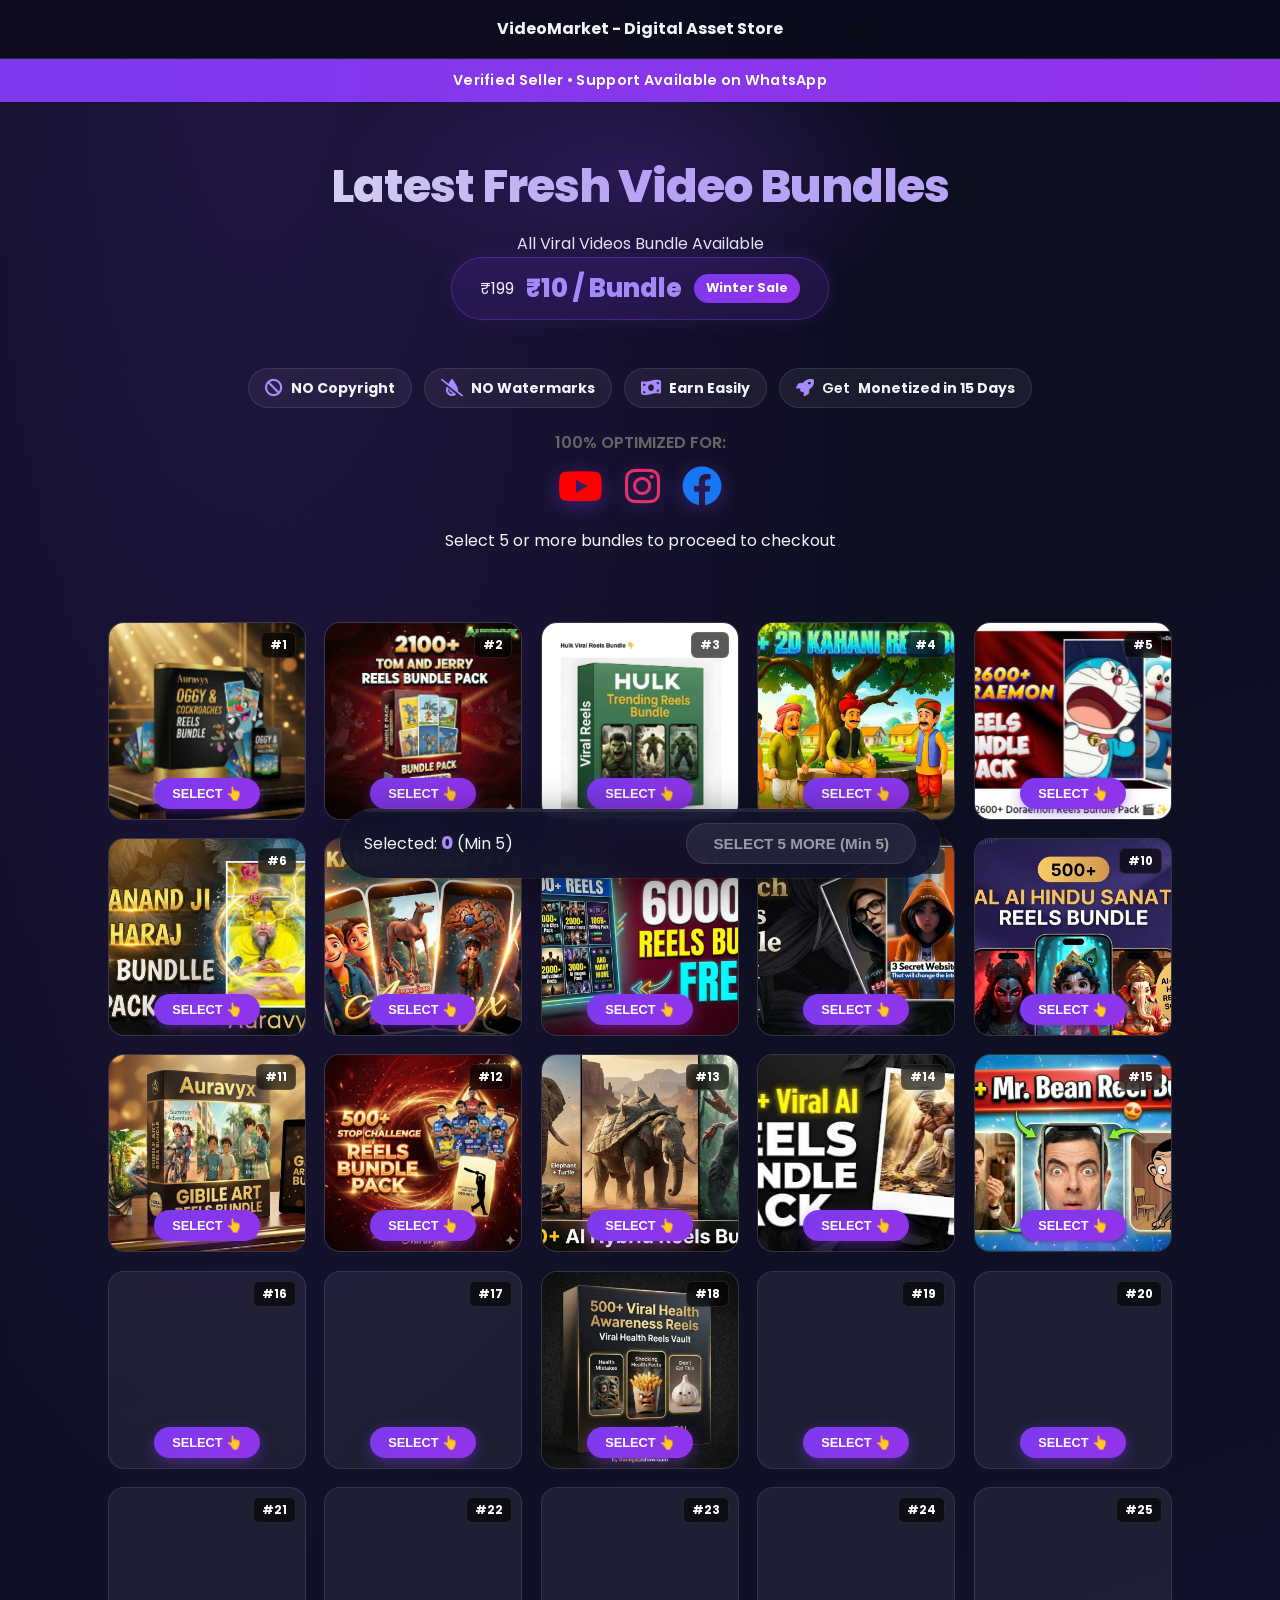
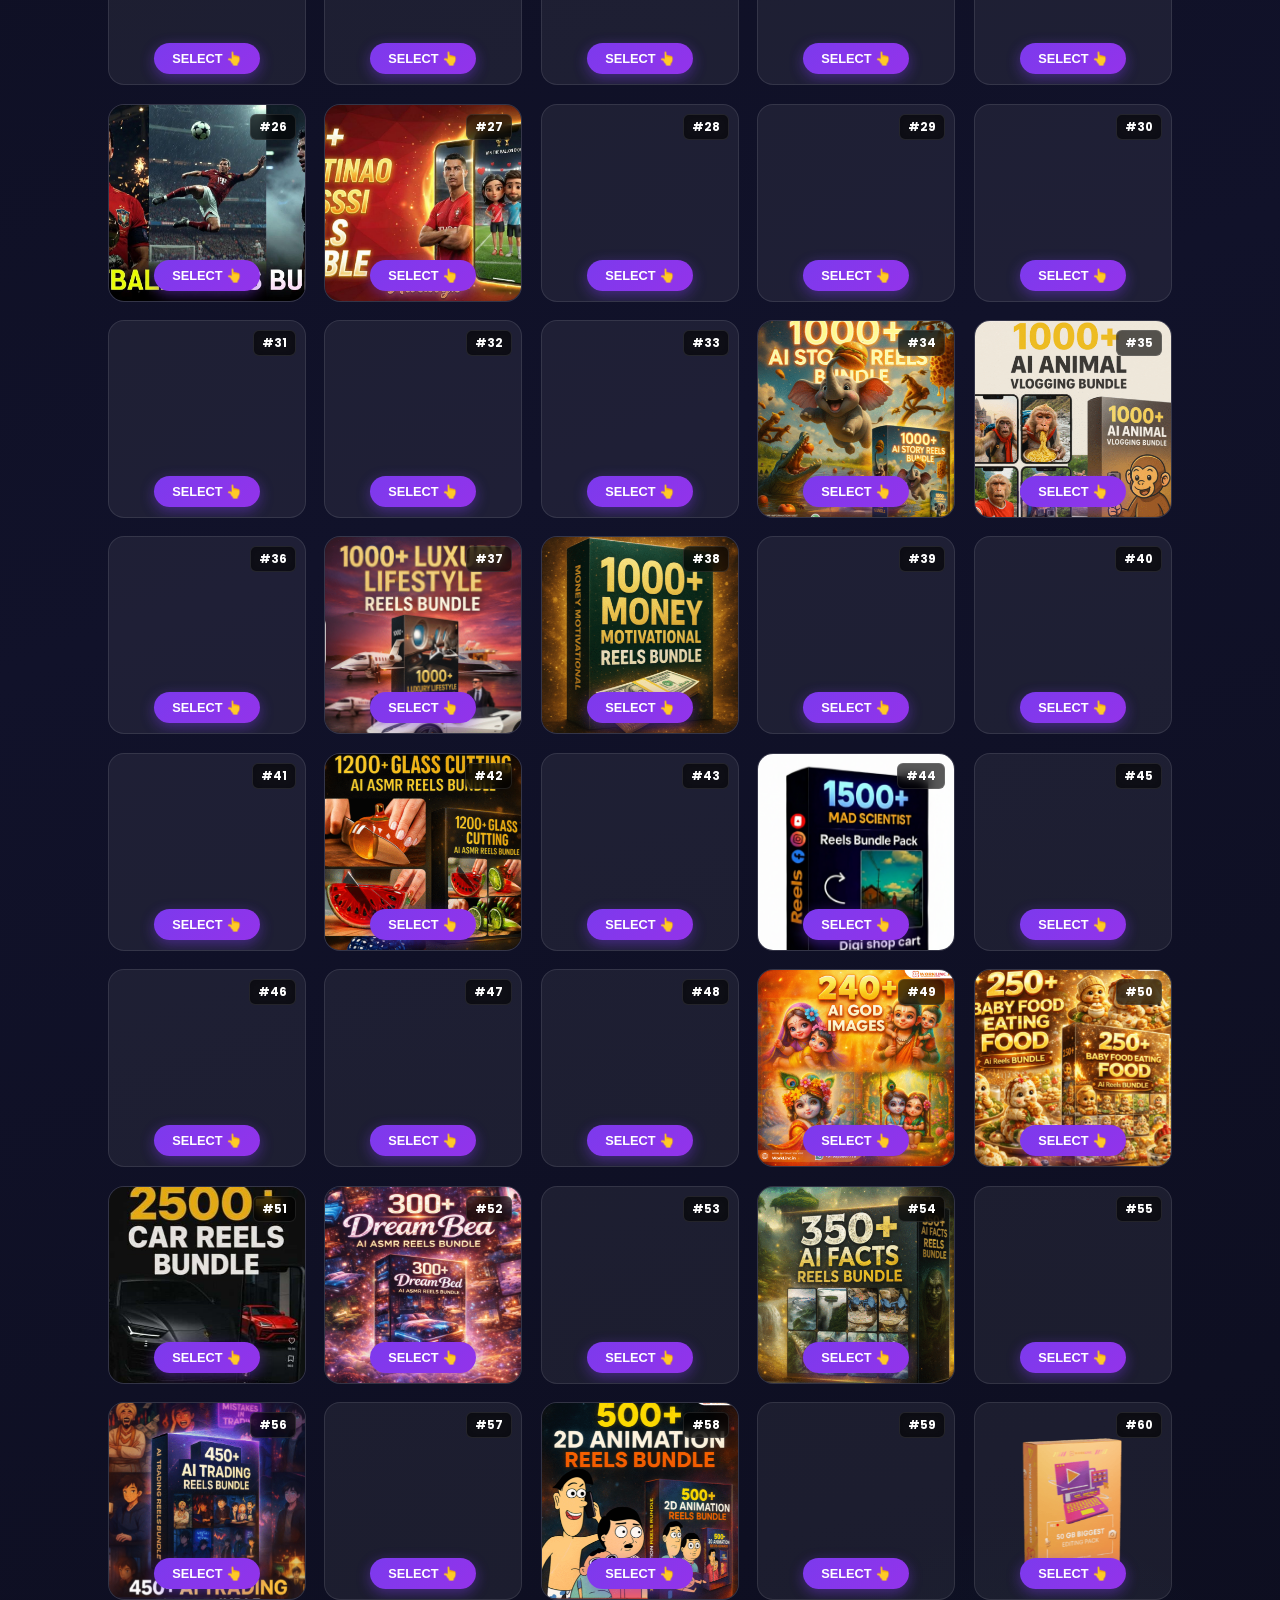
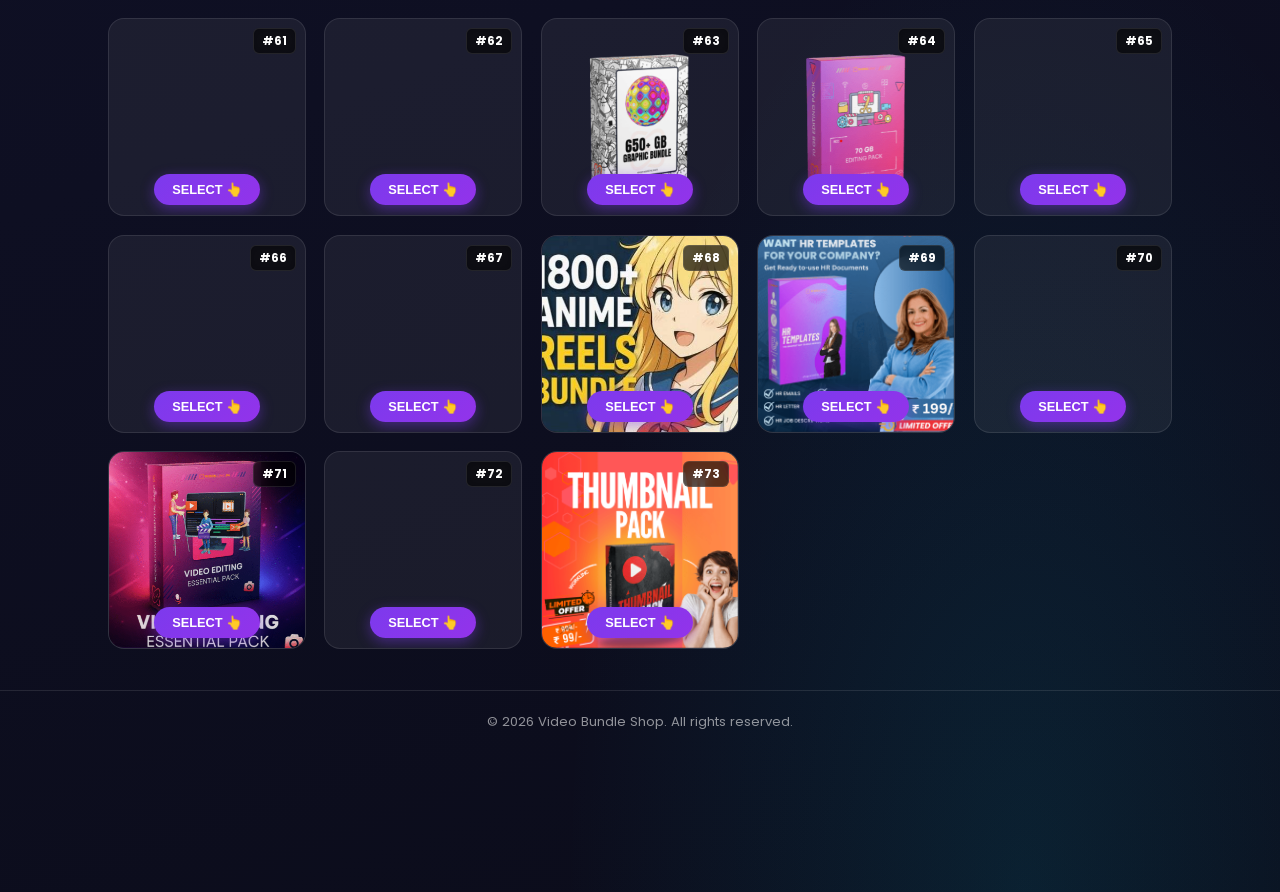
==== index.html @ 74c2b711 "Add files via upload" ====
<!DOCTYPE html>
<html lang="en">

<head>
    <meta charset="UTF-8">
    <meta name="viewport" content="width=device-width, initial-scale=1.0">
    <meta name="theme-color" content="#0b0c1a">
    <title>Mega Offer - 20+ Video Bundle</title>

    <!-- Preconnect to speed up 3rd-party origins -->
    <link rel="preconnect" href="https://fonts.googleapis.com">
    <link rel="preconnect" href="https://fonts.gstatic.com" crossorigin>
    <link rel="preconnect" href="https://cdnjs.cloudflare.com">

    <!-- Google Fonts — non-blocking (media trick) -->
    <link rel="preload" as="style"
        href="https://fonts.googleapis.com/css2?family=Poppins:wght@400;500;600;700;800&display=swap"
        onload="this.onload=null;this.rel='stylesheet'">
    <noscript>
        <link rel="stylesheet"
            href="https://fonts.googleapis.com/css2?family=Poppins:wght@400;500;600;700;800&display=swap">
    </noscript>

    <!-- Font Awesome — non-blocking -->
    <link rel="preload" as="style"
        href="https://cdnjs.cloudflare.com/ajax/libs/font-awesome/6.0.0-beta3/css/all.min.css"
        onload="this.onload=null;this.rel='stylesheet'">
    <noscript>
        <link rel="stylesheet" href="https://cdnjs.cloudflare.com/ajax/libs/font-awesome/6.0.0-beta3/css/all.min.css">
    </noscript>

    <link rel="stylesheet" href="styles.css">
</head>

<body>

    <!-- Welcome Overlay -->
    <div id="welcome-overlay">
        <div class="overlay-content">
            <h1>🎉 CONGRATULATIONS! 🎉</h1>
            <p>You Unlocked the <br><span class="offer-highlight">10 Rs / Bundle OFFER!</span></p>
            <div class="loader"></div>
        </div>
    </div>
    <script>
        // Show overlay only ONCE per browser session
        const overlay = document.getElementById('welcome-overlay');
        if (sessionStorage.getItem('overlay_shown')) {
            // Already seen — remove immediately, no flash
            overlay && overlay.remove();
        } else {
            // First visit — show then hide, mark as seen
            sessionStorage.setItem('overlay_shown', '1');
            setTimeout(() => {
                if (overlay) {
                    overlay.style.transition = "opacity 0.5s ease";
                    overlay.style.opacity = "0";
                    overlay.style.pointerEvents = "none";
                    setTimeout(() => overlay.remove(), 500);
                }
            }, 1500);
        }
    </script>

    <header>
        VideoMarket - Digital Asset Store
    </header>

    <!-- Contact Info -->
    <a href="https://wa.me/919826397716" class="contact-header">
        Verified Seller • Support Available on WhatsApp
    </a>

    <div class="hero">
        <h1>Latest Fresh Video Bundles</h1>
        <p>All Viral Videos Bundle Available</p>

        <div class="price-container">
            <span class="old-price">₹199</span>
            <span class="new-price">₹10 / Bundle</span>
            <span class="discount-badge">Winter Sale</span>
        </div>

        <div class="selling-points">
            <div class="point"><i class="fas fa-ban"></i> <strong>NO Copyright</strong></div>
            <div class="point"><i class="fas fa-tint-slash"></i> <strong>NO Watermarks</strong></div>
            <div class="point"><i class="fas fa-money-bill-wave"></i> <strong>Earn Easily</strong></div>
            <div class="point"><i class="fas fa-rocket"></i> Get <strong>Monetized in 15 Days</strong></div>
        </div>

        <div class="platform-logos">
            <p style="margin-bottom: 10px; font-weight: 600; color: #666;">100% OPTIMIZED FOR:</p>
            <div class="logos">
                <i class="fab fa-youtube" style="color: #FF0000;"></i>
                <i class="fab fa-instagram" style="color: #E1306C;"></i>
                <i class="fab fa-facebook" style="color: #1877F2;"></i>
            </div>
        </div>

        <div class="instruction-box">
            Select 5 or more bundles to proceed to checkout
        </div>
    </div>

    <div class="gallery">
        <!-- Images will be injected here by script.js -->
    </div>

    <footer>
        <p>&copy; 2026 Video Bundle Shop. All rights reserved.</p>
    </footer>

    <!-- Lightbox -->
    <div id="lightbox" class="lightbox">
        <img id="lightbox-img" src="" alt="Full view">
    </div>

    <!-- Sticky App Bar -->
    <div class="sticky-bar">
        <div class="progress-bar-container">
            <div id="progress-fill" class="progress-fill"></div>
        </div>
        <div class="selection-info">
            Selected: <span id="count">0</span> (Min 5)
        </div>
        <button id="buy-btn" class="buy-btn" onclick="buyNow()">
            SELECT AT LEAST 5 TO BUY
        </button>
    </div>

    <script src="script.js" defer></script>

    <!-- Service Worker Registration -->
    <script>
        if ('serviceWorker' in navigator) {
            window.addEventListener('load', () => {
                navigator.serviceWorker.register('./sw.js');
            });
        }
    </script>
</body>

</html>
---- styles.css ----
/* ============================================================
   styles.css – DARK MIDNIGHT PURPLE THEME
   ============================================================ */
/* NOTE: Google Fonts loaded via non-blocking <link rel="preload"> in HTML — do NOT add @import here */


/* ── Design Tokens ──────────────────────────────────────────── */
:root {
    --accent: #7c3aed;
    /* vivid violet */
    --accent-light: #a78bfa;
    --accent-glow: rgba(124, 58, 237, 0.45);
    --accent2: #06b6d4;
    /* cyan pop */
    --bg-dark: #0b0c1a;
    --bg-mid: #11122a;
    --bg-card: rgba(255, 255, 255, 0.06);
    --glass-border: rgba(255, 255, 255, 0.10);
    --text-white: #f1f5f9;
    --text-muted: rgba(255, 255, 255, 0.55);
    --success: #10b981;
    --danger: #ef4444;
    --font: 'Poppins', system-ui, sans-serif;
    --radius-md: 10px;
    --radius-lg: 16px;
    --radius-xl: 24px;
    --transition: 0.35s cubic-bezier(0.4, 0, 0.2, 1);
}

/* ── Reset & Base ────────────────────────────────────────────── */
*,
*::before,
*::after {
    box-sizing: border-box;
    margin: 0;
    padding: 0;
}

html {
    scroll-behavior: smooth;
}

body {
    font-family: var(--font);
    background: var(--bg-dark);
    background-image:
        radial-gradient(ellipse 80% 60% at 20% 0%, rgba(124, 58, 237, 0.18) 0%, transparent 65%),
        radial-gradient(ellipse 60% 40% at 80% 100%, rgba(6, 182, 212, 0.12) 0%, transparent 60%),
        linear-gradient(160deg, #0b0c1a 0%, #11122a 50%, #0b0c1a 100%);
    color: var(--text-white);
    line-height: 1.6;
    overflow-x: hidden;
    padding-bottom: 140px;
    -webkit-font-smoothing: antialiased;
    min-height: 100vh;
}

/* ── Scroll-Reveal ───────────────────────────────────────────── */
.reveal {
    opacity: 0;
    transform: translateY(30px);
    transition: opacity 0.7s ease, transform 0.7s ease;
}

.reveal.active {
    opacity: 1;
    transform: translateY(0);
}

/* ── Welcome Overlay ─────────────────────────────────────────── */
#welcome-overlay {
    position: fixed;
    inset: 0;
    background: rgba(11, 12, 26, 0.97);
    z-index: 99999;
    display: flex;
    justify-content: center;
    align-items: center;
    flex-direction: column;
    transition: opacity 0.5s ease;
}

.overlay-content {
    background: rgba(255, 255, 255, 0.05);
    border: 1px solid var(--glass-border);
    backdrop-filter: blur(20px);
    padding: 40px 48px;
    border-radius: var(--radius-xl);
    box-shadow: 0 0 60px var(--accent-glow);
    text-align: center;
    transform: scale(0.85);
    opacity: 0;
    animation: popIn 0.6s cubic-bezier(0.175, 0.885, 0.32, 1.275) forwards;
}

@keyframes popIn {
    to {
        transform: scale(1);
        opacity: 1;
    }
}

.overlay-content h1 {
    font-size: 2rem;
    color: var(--accent-light);
    margin-bottom: 10px;
    font-weight: 800;
    animation: fadeInUp 0.8s ease;
}

.overlay-content p {
    font-size: 1.1rem;
    color: var(--text-muted);
    margin-bottom: 20px;
}

.offer-highlight {
    color: #f472b6;
    font-weight: 800;
    font-size: 1.5rem;
    display: block;
    margin-top: 6px;
    text-transform: uppercase;
    animation: textGlitch 2s infinite;
}

@keyframes textGlitch {

    0%,
    100% {
        transform: skew(0deg);
    }

    20% {
        transform: skew(-4deg);
        color: #e879f9;
    }

    40% {
        transform: skew(4deg);
        color: #f472b6;
    }
}

.loader {
    margin-top: 20px;
    width: 40px;
    height: 40px;
    border: 3px solid rgba(255, 255, 255, 0.1);
    border-top: 3px solid var(--accent-light);
    border-radius: 50%;
    animation: spin 0.9s linear infinite;
}

@keyframes spin {
    to {
        transform: rotate(360deg);
    }
}

@keyframes fadeInUp {
    from {
        opacity: 0;
        transform: translateY(20px);
    }

    to {
        opacity: 1;
        transform: translateY(0);
    }
}

/* ── Contact Bar ─────────────────────────────────────────────── */
.contact-header {
    background: linear-gradient(90deg, var(--accent), #9333ea);
    color: white;
    text-align: center;
    padding: 10px;
    font-size: 0.9rem;
    font-weight: 600;
    text-decoration: none;
    display: block;
    letter-spacing: 0.3px;
}

/* ── Sticky Header ───────────────────────────────────────────── */
header {
    background: rgba(11, 12, 26, 0.85);
    backdrop-filter: blur(18px);
    -webkit-backdrop-filter: blur(18px);
    color: var(--text-white);
    text-align: center;
    padding: 16px 20px;
    font-weight: 700;
    font-size: 1rem;
    position: sticky;
    top: 0;
    z-index: 100;
    border-bottom: 1px solid var(--glass-border);
    transition: background var(--transition);
}

/* ── Hero Section ────────────────────────────────────────────── */
.hero {
    text-align: center;
    padding: 56px 20px 40px;
    background: transparent;
    position: relative;
    margin-bottom: 28px;
    animation: fadeIn 0.9s ease;
    overflow: hidden;
}

.hero::before {
    content: '';
    position: absolute;
    top: -80px;
    left: 50%;
    transform: translateX(-50%);
    width: 600px;
    height: 300px;
    background: radial-gradient(ellipse, rgba(124, 58, 237, 0.2) 0%, transparent 70%);
    pointer-events: none;
}

@keyframes fadeIn {
    from {
        opacity: 0;
    }

    to {
        opacity: 1;
    }
}

.hero h1 {
    font-size: clamp(1.9rem, 5vw, 2.9rem);
    font-weight: 800;
    letter-spacing: -1px;
    line-height: 1.2;
    margin: 0 0 18px;
    background: linear-gradient(135deg, #e2e8f0 0%, var(--accent-light) 50%, #06b6d4 100%);
    background-size: 200% 200%;
    -webkit-background-clip: text;
    background-clip: text;
    color: transparent;
    /* Removed heroFloat infinite animation — keep gradientText only (lightweight) */
    animation: gradientText 6s ease infinite;
}

@keyframes gradientText {
    0% {
        background-position: 0% 50%;
    }

    50% {
        background-position: 100% 50%;
    }

    100% {
        background-position: 0% 50%;
    }
}

@keyframes heroFloat {

    0%,
    100% {
        transform: translateY(0);
    }

    50% {
        transform: translateY(-6px);
    }
}

/* ── Price Container ─────────────────────────────────────────── */
.price-container {
    display: inline-flex;
    align-items: center;
    gap: 12px;
    background: rgba(124, 58, 237, 0.15);
    border: 1px solid rgba(124, 58, 237, 0.4);
    padding: 10px 28px;
    border-radius: 50px;
    margin-bottom: 20px;
    transition: transform var(--transition), box-shadow var(--transition);
    box-shadow: 0 0 20px rgba(124, 58, 237, 0.15);
}

.price-container:hover {
    transform: scale(1.05);
    box-shadow: 0 0 30px rgba(124, 58, 237, 0.35);
}

.new-price {
    font-size: 1.6rem;
    font-weight: 800;
    color: var(--accent-light);
}

.discount-badge {
    background: linear-gradient(135deg, var(--accent), #9333ea);
    color: white;
    padding: 4px 12px;
    border-radius: 20px;
    font-size: 0.8rem;
    font-weight: 700;
    animation: subtlePulse 2s infinite;
}

@keyframes subtlePulse {

    0%,
    100% {
        opacity: 1;
    }

    50% {
        opacity: 0.75;
    }
}

/* ── Selling Points ──────────────────────────────────────────── */
.selling-points {
    display: flex;
    justify-content: center;
    gap: 12px;
    margin-top: 28px;
    flex-wrap: wrap;
}

.point {
    display: flex;
    align-items: center;
    gap: 8px;
    font-size: 0.88rem;
    color: var(--text-white);
    font-weight: 600;
    cursor: default;
    background: var(--bg-card);
    border: 1px solid var(--glass-border);
    backdrop-filter: blur(8px);
    padding: 8px 16px;
    border-radius: 50px;
    transition: all var(--transition);
    animation: fadeInUp 0.5s ease backwards;
}

.point:nth-child(1) {
    animation-delay: 0.1s;
}

.point:nth-child(2) {
    animation-delay: 0.2s;
}

.point:nth-child(3) {
    animation-delay: 0.3s;
}

.point:nth-child(4) {
    animation-delay: 0.4s;
}

.point:nth-child(5) {
    animation-delay: 0.5s;
}

.point:hover {
    transform: translateY(-3px) scale(1.05);
    background: rgba(124, 58, 237, 0.2);
    border-color: rgba(124, 58, 237, 0.5);
    box-shadow: 0 8px 20px rgba(124, 58, 237, 0.25);
    color: var(--accent-light);
}

.point i {
    color: var(--accent-light);
    font-size: 1.1rem;
}

/* ── Platform Logos ──────────────────────────────────────────── */
.platform-logos {
    margin: 22px 0;
    text-align: center;
}

.logos {
    display: flex;
    justify-content: center;
    gap: 22px;
}

.logos i {
    font-size: 2.5rem;
    filter: drop-shadow(0 4px 10px rgba(124, 58, 237, 0.4));
    transition: transform 0.3s ease;
    /* Removed floatIcon infinite animation — replaced by hover only */
}

.logos i:hover {
    transform: translateY(-6px);
}


/* ── Gallery Grid ────────────────────────────────────────────── */
.gallery {
    display: grid;
    grid-template-columns: repeat(auto-fill, minmax(170px, 1fr));
    gap: 18px;
    max-width: 1100px;
    margin: 0 auto;
    padding: 0 18px;
}

/* ── Gallery Card ────────────────────────────────────────────── */
.gallery-item-container {
    background: var(--bg-card);
    border: 1px solid var(--glass-border);
    border-radius: var(--radius-lg);
    overflow: hidden;
    cursor: pointer;
    position: relative;
    transition: transform 0.22s cubic-bezier(0.2, 0, 0.2, 1), box-shadow 0.22s ease, border-color 0.22s ease;
    /* NO backdrop-filter here — it forces a new compositing layer for every card (huge lag with 70+ items) */
    will-change: transform;
    contain: layout style;
    opacity: 0;
    animation: fadeSlideUp 0.4s ease forwards;
}

/* Staggered entrance */
.gallery-item-container:nth-child(1) {
    animation-delay: 0.05s;
}

.gallery-item-container:nth-child(2) {
    animation-delay: 0.10s;
}

.gallery-item-container:nth-child(3) {
    animation-delay: 0.15s;
}

.gallery-item-container:nth-child(4) {
    animation-delay: 0.20s;
}

.gallery-item-container:nth-child(5) {
    animation-delay: 0.25s;
}

.gallery-item-container:nth-child(6) {
    animation-delay: 0.30s;
}

.gallery-item-container:nth-child(n+7) {
    animation-delay: 0.35s;
}

@keyframes fadeSlideUp {
    from {
        opacity: 0;
        transform: translateY(30px) scale(0.95);
    }

    to {
        opacity: 1;
        transform: translateY(0) scale(1);
    }
}

.gallery-item-container:hover {
    transform: translateY(-8px) scale(1.02);
    box-shadow: 0 20px 40px rgba(0, 0, 0, 0.4), 0 0 20px rgba(124, 58, 237, 0.2);
    border-color: rgba(124, 58, 237, 0.4);
    z-index: 10;
}

.gallery-item-container:active {
    transform: scale(0.97);
}

.gallery-item-container img {
    width: 100%;
    aspect-ratio: 1/1;
    object-fit: cover;
    display: block;
    transition: transform 0.28s ease;
    will-change: transform;
}

.gallery-item-container:hover img {
    transform: scale(1.07);
}

/* ── Selected State ──────────────────────────────────────────── */
.gallery-item-container.selected {
    border: 2px solid var(--accent-light);
    box-shadow: 0 0 0 3px rgba(124, 58, 237, 0.3), 0 12px 30px rgba(0, 0, 0, 0.3);
}

.gallery-item-container.selected::after {
    content: '';
    position: absolute;
    inset: 0;
    background:
        rgba(124, 58, 237, 0.15) url('data:image/svg+xml;utf8,<svg xmlns="http://www.w3.org/2000/svg" width="60" height="60" viewBox="0 0 24 24" fill="%237c3aed"><path d="M12 2C6.48 2 2 6.48 2 12s4.48 10 10 10 10-4.48 10-10S17.52 2 12 2zm-2 15l-5-5 1.41-1.41L10 14.17l7.59-7.59L19 8l-9 9z"/></svg>') no-repeat center / 50px;
    animation: checkPop 0.4s cubic-bezier(0.175, 0.885, 0.32, 1.275);
}

@keyframes checkPop {
    0% {
        transform: scale(0);
        opacity: 0;
    }

    100% {
        transform: scale(1);
        opacity: 1;
    }
}

/* ── Badges ──────────────────────────────────────────────────── */
.serial-badge {
    position: absolute;
    top: 9px;
    right: 9px;
    background: rgba(0, 0, 0, 0.65);
    color: white;
    padding: 3px 8px;
    border-radius: 6px;
    font-size: 0.72rem;
    font-weight: 700;
    backdrop-filter: blur(6px);
    z-index: 5;
    border: 1px solid rgba(255, 255, 255, 0.1);
}

/* ── View Details Overlay ────────────────────────────────────── */
.details-overlay-link {
    position: absolute;
    top: 9px;
    left: 9px;
    background: rgba(124, 58, 237, 0.88);
    color: white;
    padding: 4px 10px;
    border-radius: 6px;
    font-size: 0.7rem;
    font-weight: 700;
    text-decoration: none;
    display: flex;
    align-items: center;
    gap: 4px;
    z-index: 6;
    opacity: 0;
    transform: translateY(-4px);
    transition: opacity 0.25s ease, transform 0.25s ease;
    backdrop-filter: blur(6px);
    white-space: nowrap;
    border: 1px solid rgba(255, 255, 255, 0.15);
}

.gallery-item-container:hover .details-overlay-link {
    opacity: 1;
    transform: translateY(0);
}

/* ── Action Button ───────────────────────────────────────────── */
.action-btn {
    position: absolute;
    bottom: 10px;
    left: 50%;
    transform: translateX(-50%);
    background: linear-gradient(135deg, var(--accent), #9333ea);
    color: white;
    border: none;
    padding: 8px 18px;
    border-radius: 20px;
    font-size: 0.8rem;
    font-weight: 700;
    cursor: pointer;
    box-shadow: 0 4px 14px rgba(124, 58, 237, 0.45);
    transition: transform 0.2s cubic-bezier(0.34, 1.56, 0.64, 1), box-shadow 0.2s ease;
    z-index: 5;
    white-space: nowrap;
    overflow: hidden;
    /* No infinite shine animation — costly when 70+ buttons have it */
}

/* Removed per-card ::after shine — was triggering a paint on every card every 3s */

.action-btn:hover {
    transform: translateX(-50%) scale(1.1);
    box-shadow: 0 6px 20px rgba(124, 58, 237, 0.65);
}

.action-btn.remove {
    background: linear-gradient(135deg, var(--danger), #dc2626);
    box-shadow: 0 4px 14px rgba(239, 68, 68, 0.4);
}

.action-btn.remove:hover {
    box-shadow: 0 6px 20px rgba(239, 68, 68, 0.6);
}

/* Removed btnFloat infinite animation from .action-btn.select — running on 70+ buttons simultaneously caused jank */


/* ── Flying Image Animation ──────────────────────────────────── */
.flying-img {
    position: fixed;
    z-index: 10000;
    pointer-events: none;
    transition: transform 0.6s cubic-bezier(0.2, 1, 0.3, 1), opacity 0.6s ease;
    border-radius: 50%;
    box-shadow: 0 5px 20px rgba(124, 58, 237, 0.5);
    border: 2px solid rgba(255, 255, 255, 0.4);
    object-fit: cover;
}

/* ── Sticky Bar ──────────────────────────────────────────────── */
.sticky-bar {
    position: fixed;
    bottom: 22px;
    left: 50%;
    transform: translateX(-50%);
    width: calc(100% - 36px);
    max-width: 600px;
    background: rgba(17, 18, 42, 0.92);
    backdrop-filter: blur(20px);
    -webkit-backdrop-filter: blur(20px);
    padding: 14px 24px;
    border-radius: 50px;
    box-shadow: 0 8px 40px rgba(0, 0, 0, 0.5), 0 0 0 1px var(--glass-border);
    z-index: 1000;
    display: flex;
    justify-content: space-between;
    align-items: center;
    transition: transform var(--transition);
}

.progress-bar-container {
    position: absolute;
    top: 0;
    left: 24px;
    right: 24px;
    height: 3px;
    background: rgba(255, 255, 255, 0.08);
    border-radius: 10px;
    overflow: hidden;
}

.progress-fill {
    width: 0%;
    height: 100%;
    background: linear-gradient(90deg, var(--accent), var(--accent2));
    box-shadow: 0 0 10px var(--accent-glow);
    transition: width 0.5s cubic-bezier(0.34, 1.56, 0.64, 1);
}

.selection-info span {
    color: var(--accent-light);
    font-size: 1.1rem;
    font-weight: 800;
}

.buy-btn {
    background: rgba(255, 255, 255, 0.08);
    color: var(--text-muted);
    border: 1px solid rgba(255, 255, 255, 0.1);
    padding: 11px 26px;
    border-radius: 50px;
    font-weight: 700;
    font-size: 0.95rem;
    cursor: default;
    transition: all var(--transition);
    position: relative;
    overflow: hidden;
}

/* Removed infinite shine from buy-btn::after — use hover-triggered transition instead */
.buy-btn::after {
    display: none;
}


.buy-btn.active {
    background: linear-gradient(135deg, var(--accent), #9333ea);
    color: white;
    cursor: pointer;
    border-color: transparent;
    box-shadow: 0 0 0 0 var(--accent-glow);
    animation: btnPulse 2s infinite;
}

.buy-btn.active:hover {
    transform: translateY(-2px);
    box-shadow: 0 6px 24px var(--accent-glow);
}

@keyframes btnPulse {
    0% {
        box-shadow: 0 0 0 0 var(--accent-glow);
    }

    70% {
        box-shadow: 0 0 0 10px rgba(124, 58, 237, 0);
    }

    100% {
        box-shadow: 0 0 0 0 rgba(124, 58, 237, 0);
    }
}

/* ── Lightbox ────────────────────────────────────────────────── */
.lightbox {
    position: fixed;
    inset: 0;
    background: rgba(6, 7, 18, 0.96);
    z-index: 10000;
    display: flex;
    justify-content: center;
    align-items: center;
    opacity: 0;
    pointer-events: none;
    transition: opacity 0.3s ease;
}

.lightbox.active {
    opacity: 1;
    pointer-events: all;
}

.lightbox img {
    max-width: 90vw;
    max-height: 90vh;
    border-radius: var(--radius-lg);
    box-shadow: 0 30px 60px rgba(0, 0, 0, 0.6), 0 0 0 1px rgba(255, 255, 255, 0.08);
    display: block;
    object-fit: contain;
}

/* ── Social Proof Popup ──────────────────────────────────────── */
.social-proof-popup {
    position: fixed;
    bottom: 120px;
    left: 16px;
    background: rgba(17, 18, 42, 0.95);
    border: 1px solid var(--glass-border);
    backdrop-filter: blur(14px);
    padding: 12px 16px;
    border-radius: var(--radius-lg);
    box-shadow: 0 10px 30px rgba(0, 0, 0, 0.4);
    display: flex;
    align-items: center;
    gap: 12px;
    z-index: 990;
    transform: translateX(-150%);
    transition: transform 0.5s cubic-bezier(0.34, 1.56, 0.64, 1);
    max-width: 82%;
}

.social-proof-popup.visible {
    transform: translateX(0);
}

.social-proof-text {
    font-size: 0.82rem;
    line-height: 1.4;
    color: var(--text-muted);
}

.social-proof-text span {
    color: var(--success);
    font-weight: 700;
}

/* ── Glass Container (Details/Payment Pages) ─────────────────── */
.glass-container {
    max-width: 500px;
    margin: 36px auto;
    background: rgba(255, 255, 255, 0.05);
    backdrop-filter: blur(18px);
    -webkit-backdrop-filter: blur(18px);
    padding: 32px;
    border-radius: var(--radius-xl);
    box-shadow: 0 20px 50px rgba(0, 0, 0, 0.4), 0 0 0 1px var(--glass-border);
    border: 1px solid var(--glass-border);
    animation: fadeInUp 0.6s cubic-bezier(0.2, 0.8, 0.2, 1);
    color: var(--text-white);
    text-align: center;
    position: relative;
    overflow: hidden;
}

.glass-container::before {
    content: '';
    position: absolute;
    top: -60px;
    left: 50%;
    transform: translateX(-50%);
    width: 300px;
    height: 200px;
    background: radial-gradient(ellipse, rgba(124, 58, 237, 0.15) 0%, transparent 70%);
    pointer-events: none;
}

/* ── Form Groups ─────────────────────────────────────────────── */
.form-group {
    margin-bottom: 20px;
    text-align: left;
    opacity: 0;
    animation: slideUpFade 0.5s ease forwards;
}

.form-group:nth-child(1) {
    animation-delay: 0.1s;
}

.form-group:nth-child(2) {
    animation-delay: 0.2s;
}

.form-group:nth-child(3) {
    animation-delay: 0.3s;
}

@keyframes slideUpFade {
    from {
        opacity: 0;
        transform: translateY(20px);
    }

    to {
        opacity: 1;
        transform: translateY(0);
    }
}

.form-group label {
    display: block;
    margin-bottom: 8px;
    font-weight: 600;
    color: var(--text-white);
    font-size: 0.9rem;
}

.form-group input {
    width: 100%;
    padding: 13px 16px;
    border: 1.5px solid rgba(255, 255, 255, 0.12);
    border-radius: var(--radius-md);
    font-size: 1rem;
    background: rgba(255, 255, 255, 0.06);
    transition: all 0.3s ease;
    box-sizing: border-box;
    color: var(--text-white);
    font-family: var(--font);
}

.form-group input::placeholder {
    color: rgba(255, 255, 255, 0.3);
}

.form-group input:focus {
    border-color: var(--accent-light);
    background: rgba(124, 58, 237, 0.1);
    box-shadow: 0 0 0 3px rgba(124, 58, 237, 0.2);
    outline: none;
    transform: translateY(-1px);
}

/* ── Order Summary ───────────────────────────────────────────── */
.order-summary {
    background: rgba(255, 255, 255, 0.05);
    border: 1px dashed rgba(255, 255, 255, 0.15);
    border-radius: var(--radius-md);
    padding: 18px;
    margin-bottom: 22px;
    color: var(--text-white);
}

/* ── Amount Display ──────────────────────────────────────────── */
.amount-display {
    font-size: 3rem;
    font-weight: 800;
    color: var(--accent-light);
    margin: 15px 0;
    letter-spacing: -1px;
    text-shadow: 0 2px 20px var(--accent-glow);
    animation: pulseScale 2s infinite ease-in-out;
}

@keyframes pulseScale {

    0%,
    100% {
        transform: scale(1);
    }

    50% {
        transform: scale(1.05);
    }
}

/* ── QR Code ─────────────────────────────────────────────────── */
.qr-code-container {
    width: 240px;
    height: 240px;
    margin: 22px auto;
    padding: 14px;
    background: white;
    border-radius: var(--radius-lg);
    box-shadow: 0 10px 30px rgba(0, 0, 0, 0.4), 0 0 0 1px rgba(255, 255, 255, 0.1);
    animation: popIn 0.8s cubic-bezier(0.34, 1.56, 0.64, 1);
}

.qr-code-container img {
    width: 100%;
    height: 100%;
    object-fit: contain;
}

/* ── File Upload Zone ────────────────────────────────────────── */
.file-upload-wrapper {
    margin: 22px 0;
}

.custom-file-upload {
    border: 2px dashed rgba(255, 255, 255, 0.18);
    background: rgba(255, 255, 255, 0.04);
    padding: 28px 20px;
    border-radius: var(--radius-lg);
    cursor: pointer;
    display: block;
    transition: all 0.3s ease;
    text-align: center;
}

.custom-file-upload:hover,
.custom-file-upload.drag-over {
    border-color: var(--accent-light);
    background: rgba(124, 58, 237, 0.12);
    transform: translateY(-2px);
}

.custom-file-upload i {
    font-size: 2rem;
    color: rgba(255, 255, 255, 0.35);
    margin-bottom: 12px;
    display: block;
    transition: color 0.3s;
}

.custom-file-upload:hover i {
    color: var(--accent-light);
}

/* ── Buttons ─────────────────────────────────────────────────── */
.submit-btn {
    width: 100%;
    margin-top: 16px;
    padding: 15px;
    background: linear-gradient(135deg, var(--accent), #9333ea);
    color: white;
    border: none;
    border-radius: var(--radius-lg);
    font-size: 1.05rem;
    font-weight: 700;
    cursor: pointer;
    font-family: var(--font);
    box-shadow: 0 6px 20px var(--accent-glow);
    transition: all 0.3s ease;
    position: relative;
    overflow: hidden;
}

.submit-btn::after {
    content: '';
    position: absolute;
    top: 0;
    left: -100%;
    width: 60%;
    height: 100%;
    background: linear-gradient(90deg, transparent, rgba(255, 255, 255, 0.25), transparent);
    transform: skewX(-20deg);
    animation: shine 3s infinite;
}

.submit-btn:hover {
    transform: translateY(-2px);
    box-shadow: 0 10px 30px var(--accent-glow);
}

/* ── Success Message ─────────────────────────────────────────── */
.success-message {
    display: none;
    text-align: center;
    padding: 40px 20px;
    animation: fadeIn 0.5s ease;
}

.success-icon {
    font-size: 5rem;
    color: var(--success);
    margin-bottom: 22px;
    animation: checkPop 0.6s cubic-bezier(0.175, 0.885, 0.32, 1.275);
}

/* ── Payment Container ───────────────────────────────────────── */
.payment-container {
    max-width: 500px;
    margin: 40px auto;
    background: rgba(255, 255, 255, 0.04);
    border: 1px solid var(--glass-border);
    padding: 40px;
    border-radius: var(--radius-xl);
    text-align: center;
    backdrop-filter: blur(14px);
}

/* ── Confetti CSS animation (replaces canvas RAF loop) ───────── */
#confetti-canvas {
    position: fixed;
    inset: 0;
    pointer-events: none;
    z-index: 9999;
}

@keyframes confettiFall {
    0% {
        transform: translateY(0) rotate(0deg);
        opacity: 1;
    }

    80% {
        opacity: 1;
    }

    100% {
        transform: translateY(105vh) rotate(540deg);
        opacity: 0;
    }
}

/* ── Footer ──────────────────────────────────────────────────── */
footer {
    text-align: center;
    padding: 20px;
    color: var(--text-muted);
    font-size: 0.82rem;
    border-top: 1px solid var(--glass-border);
    margin-top: 40px;
}

/* ── Mobile Responsiveness ───────────────────────────────────── */
@media (max-width: 600px) {
    .gallery {
        grid-template-columns: repeat(2, 1fr) !important;
        gap: 12px !important;
        padding: 0 12px !important;
    }

    .hero h1 {
        font-size: 1.75rem;
    }

    .logos i {
        font-size: 2rem;
    }

    .selling-points {
        gap: 8px;
    }

    .point {
        font-size: 0.78rem;
        padding: 6px 12px;
    }

    .glass-container {
        margin: 16px;
        padding: 22px 18px;
    }

    .amount-display {
        font-size: 2.4rem;
    }

    .sticky-bar {
        bottom: 12px;
    }
}
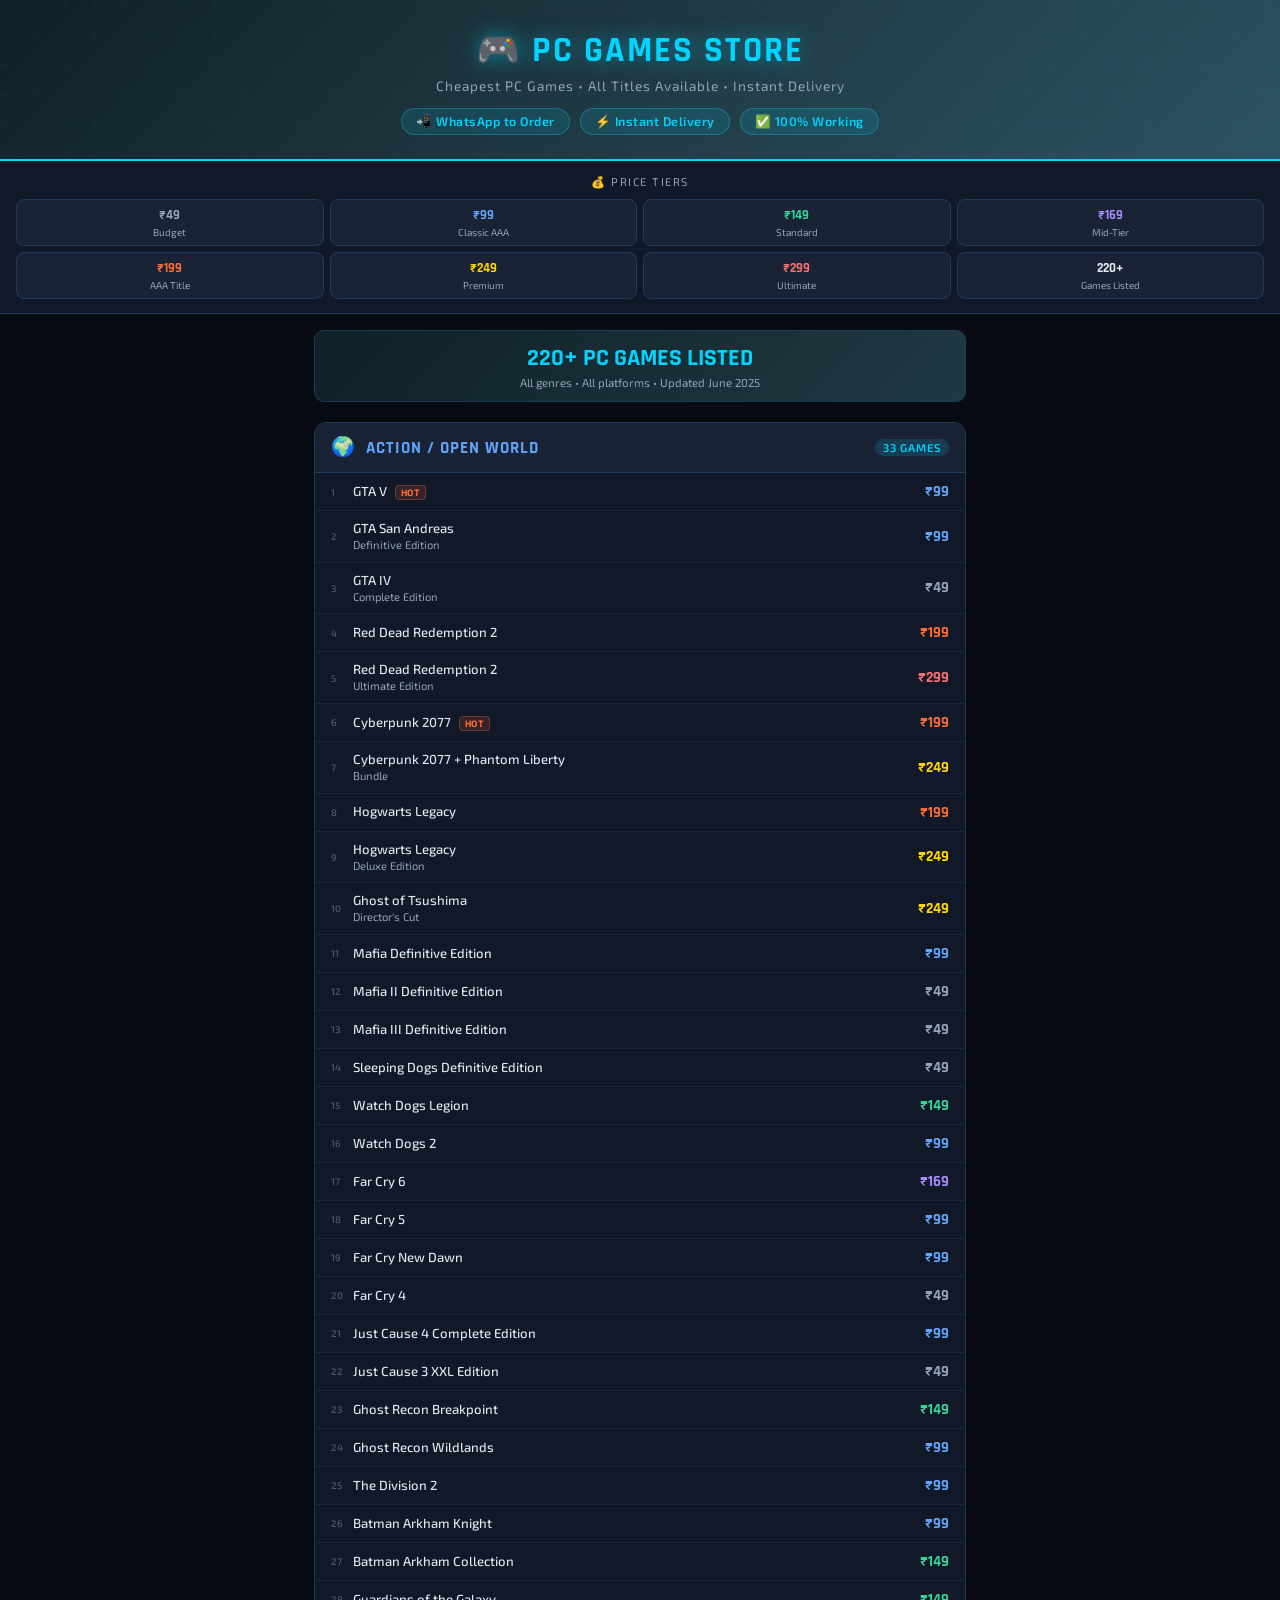
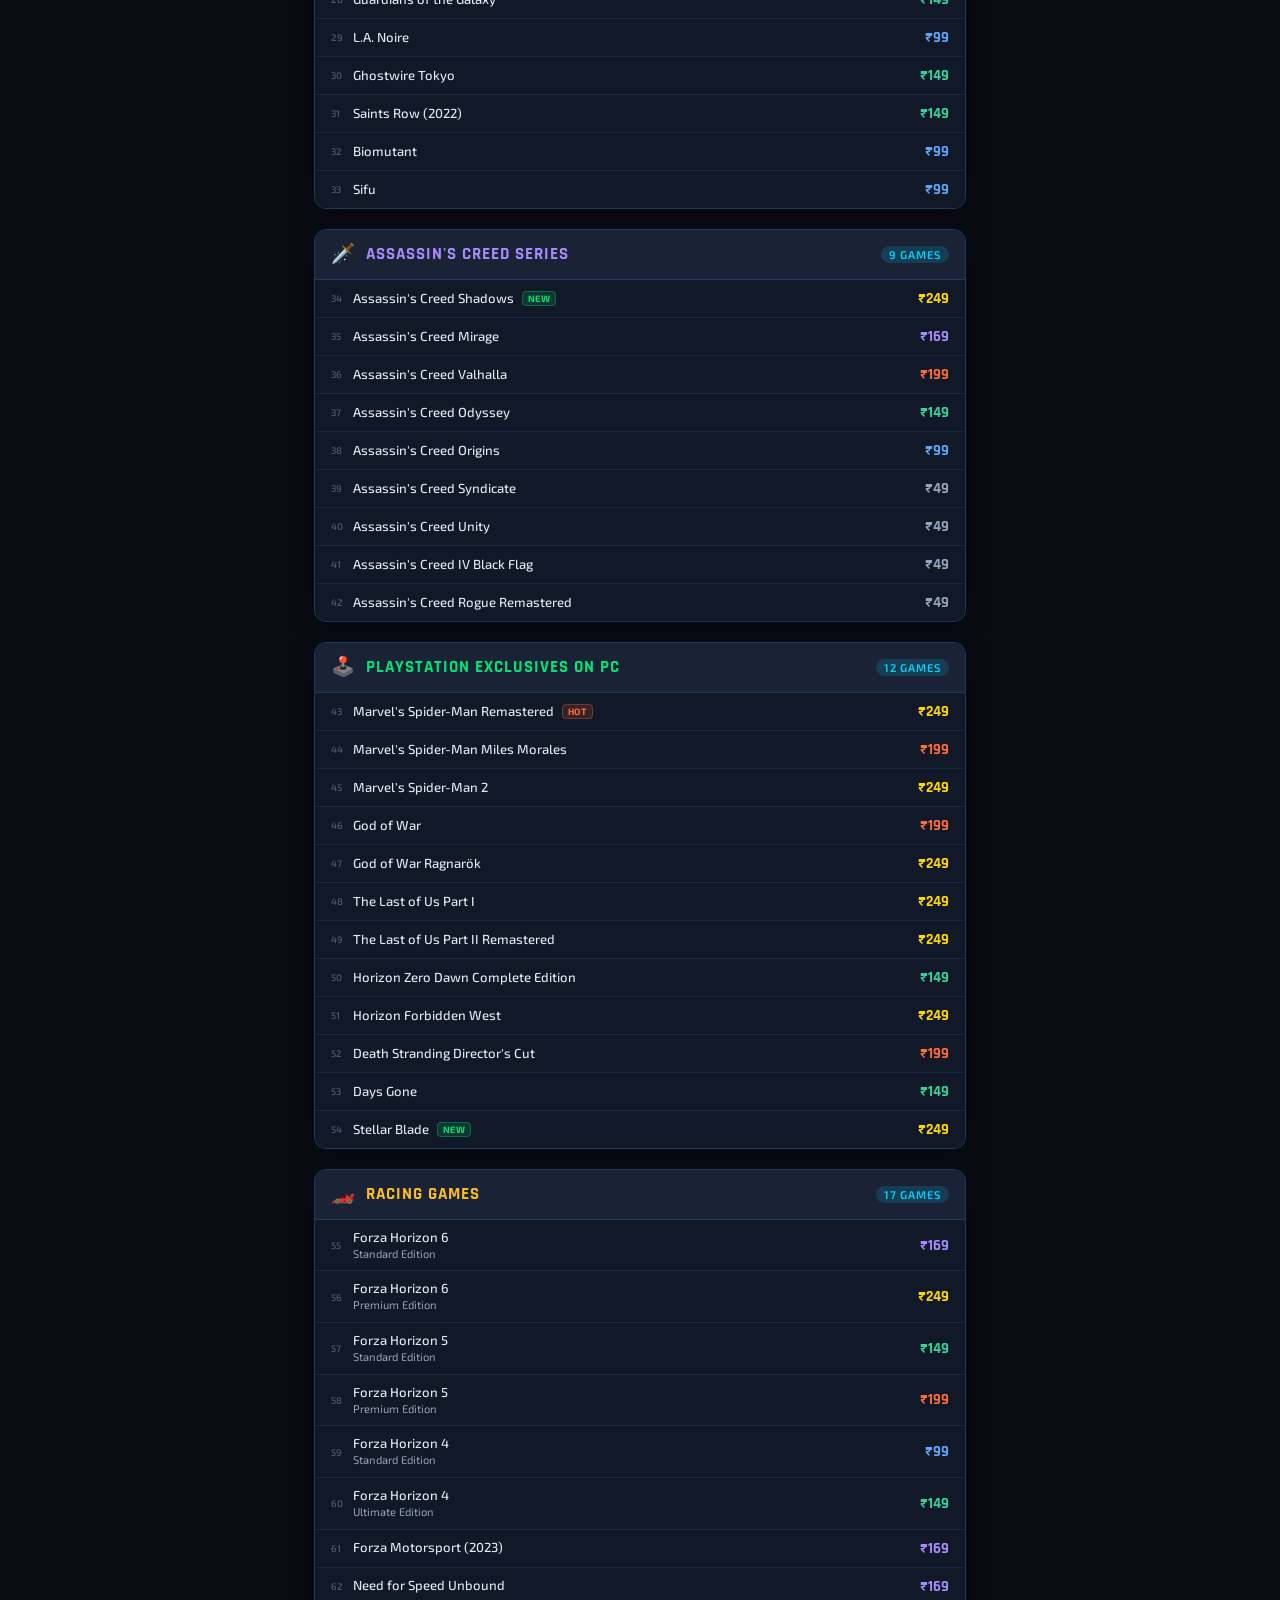
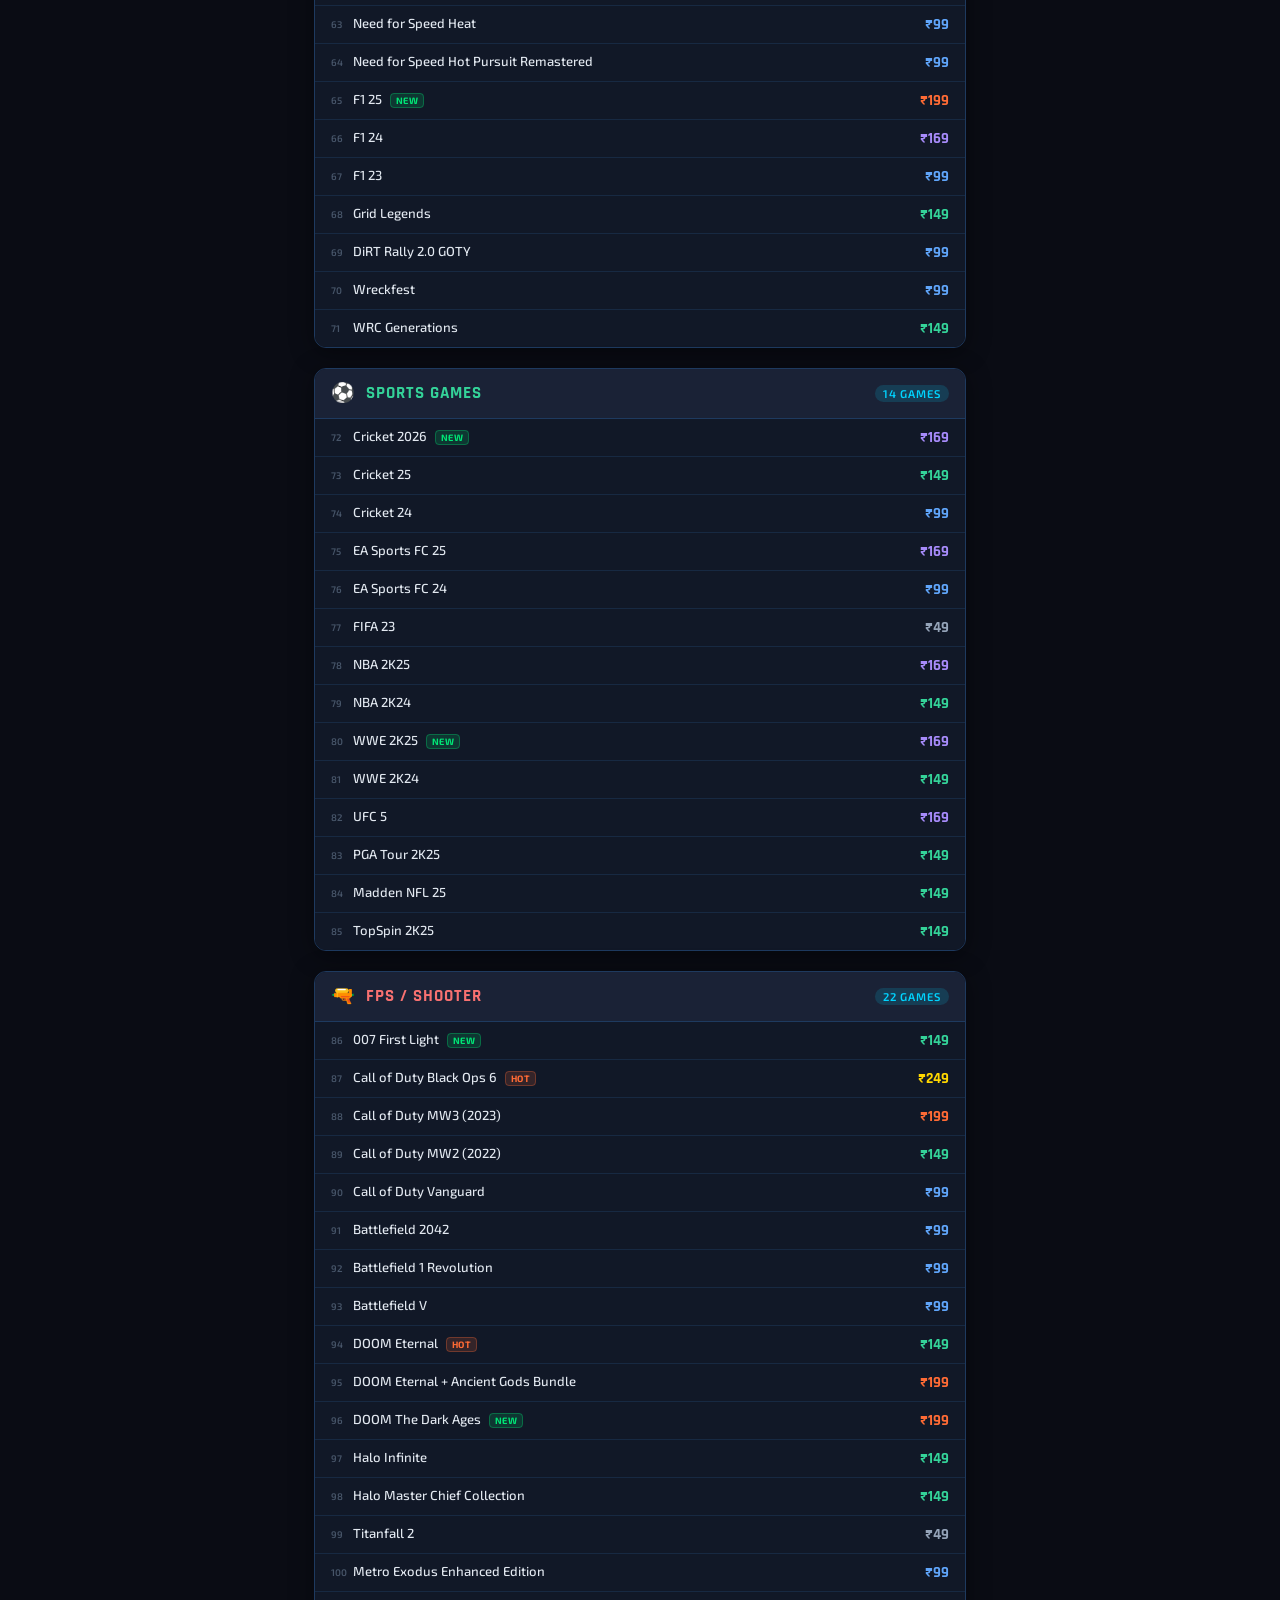
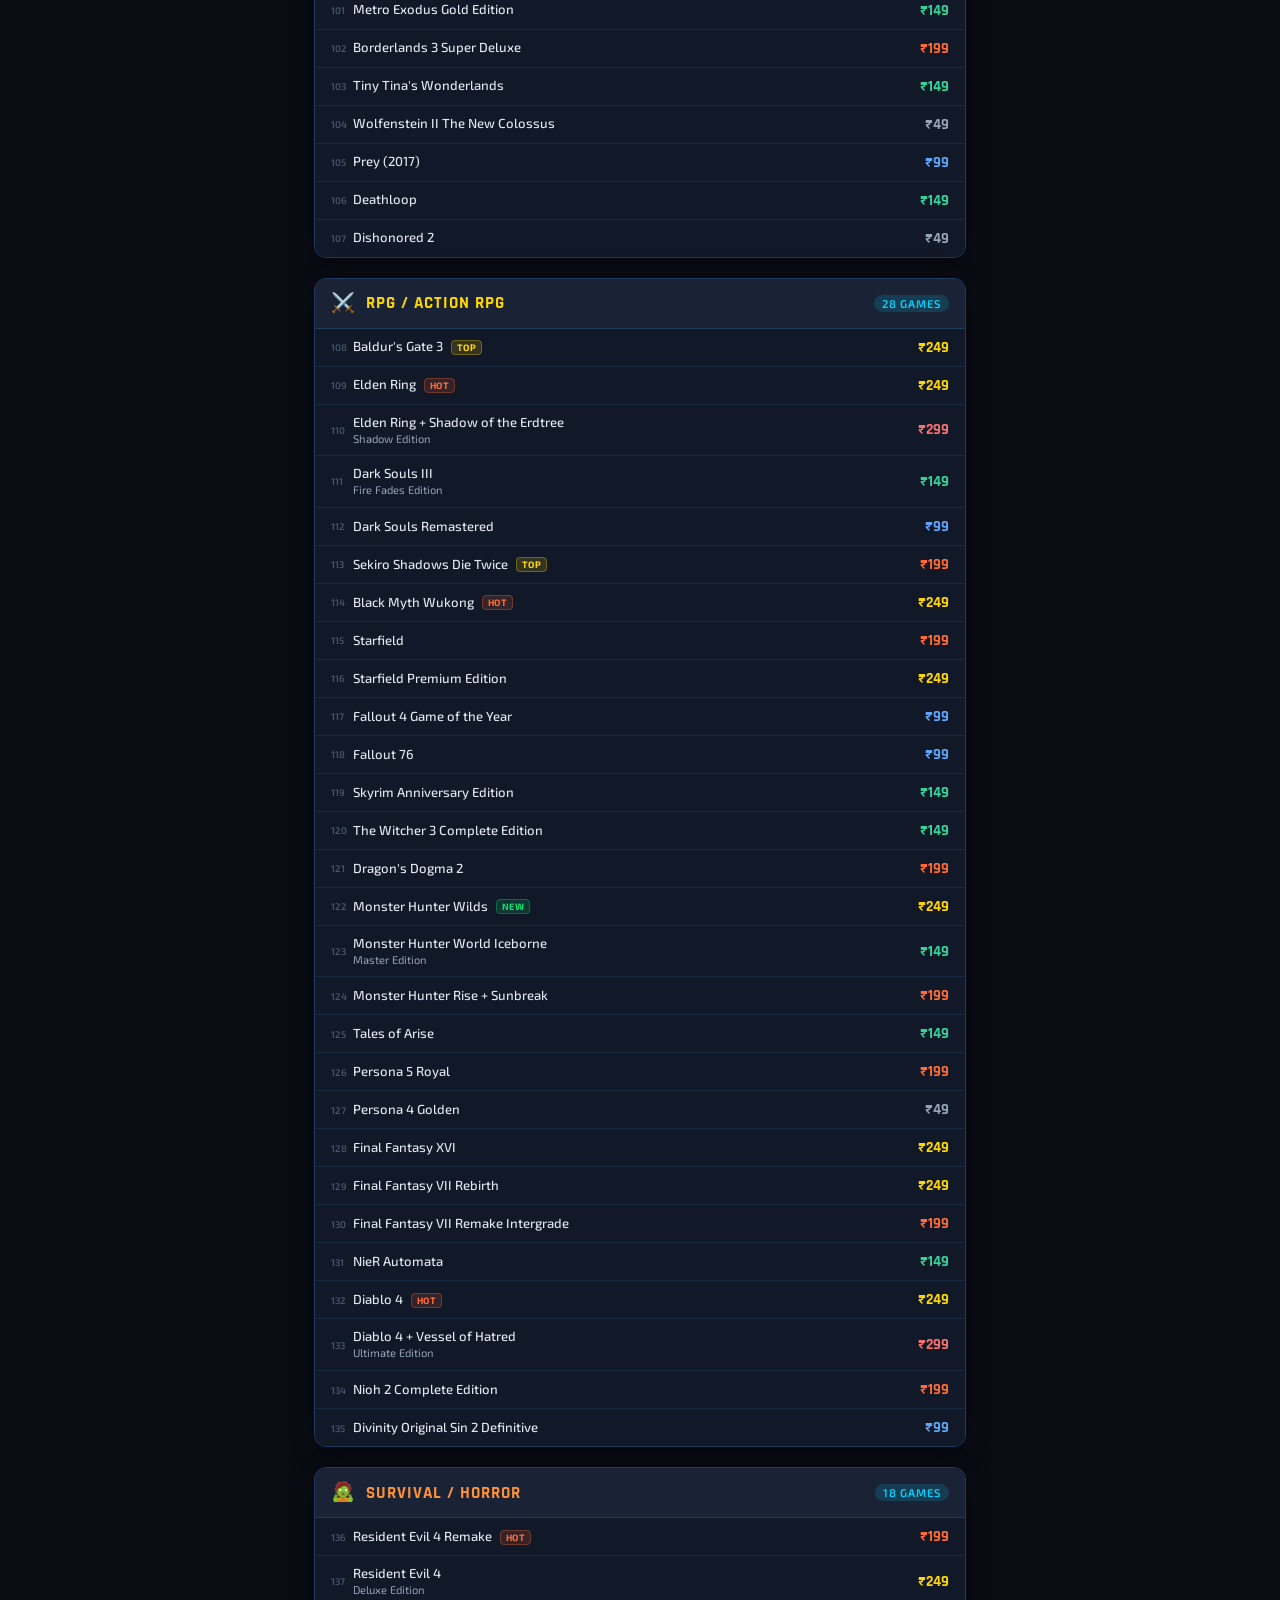
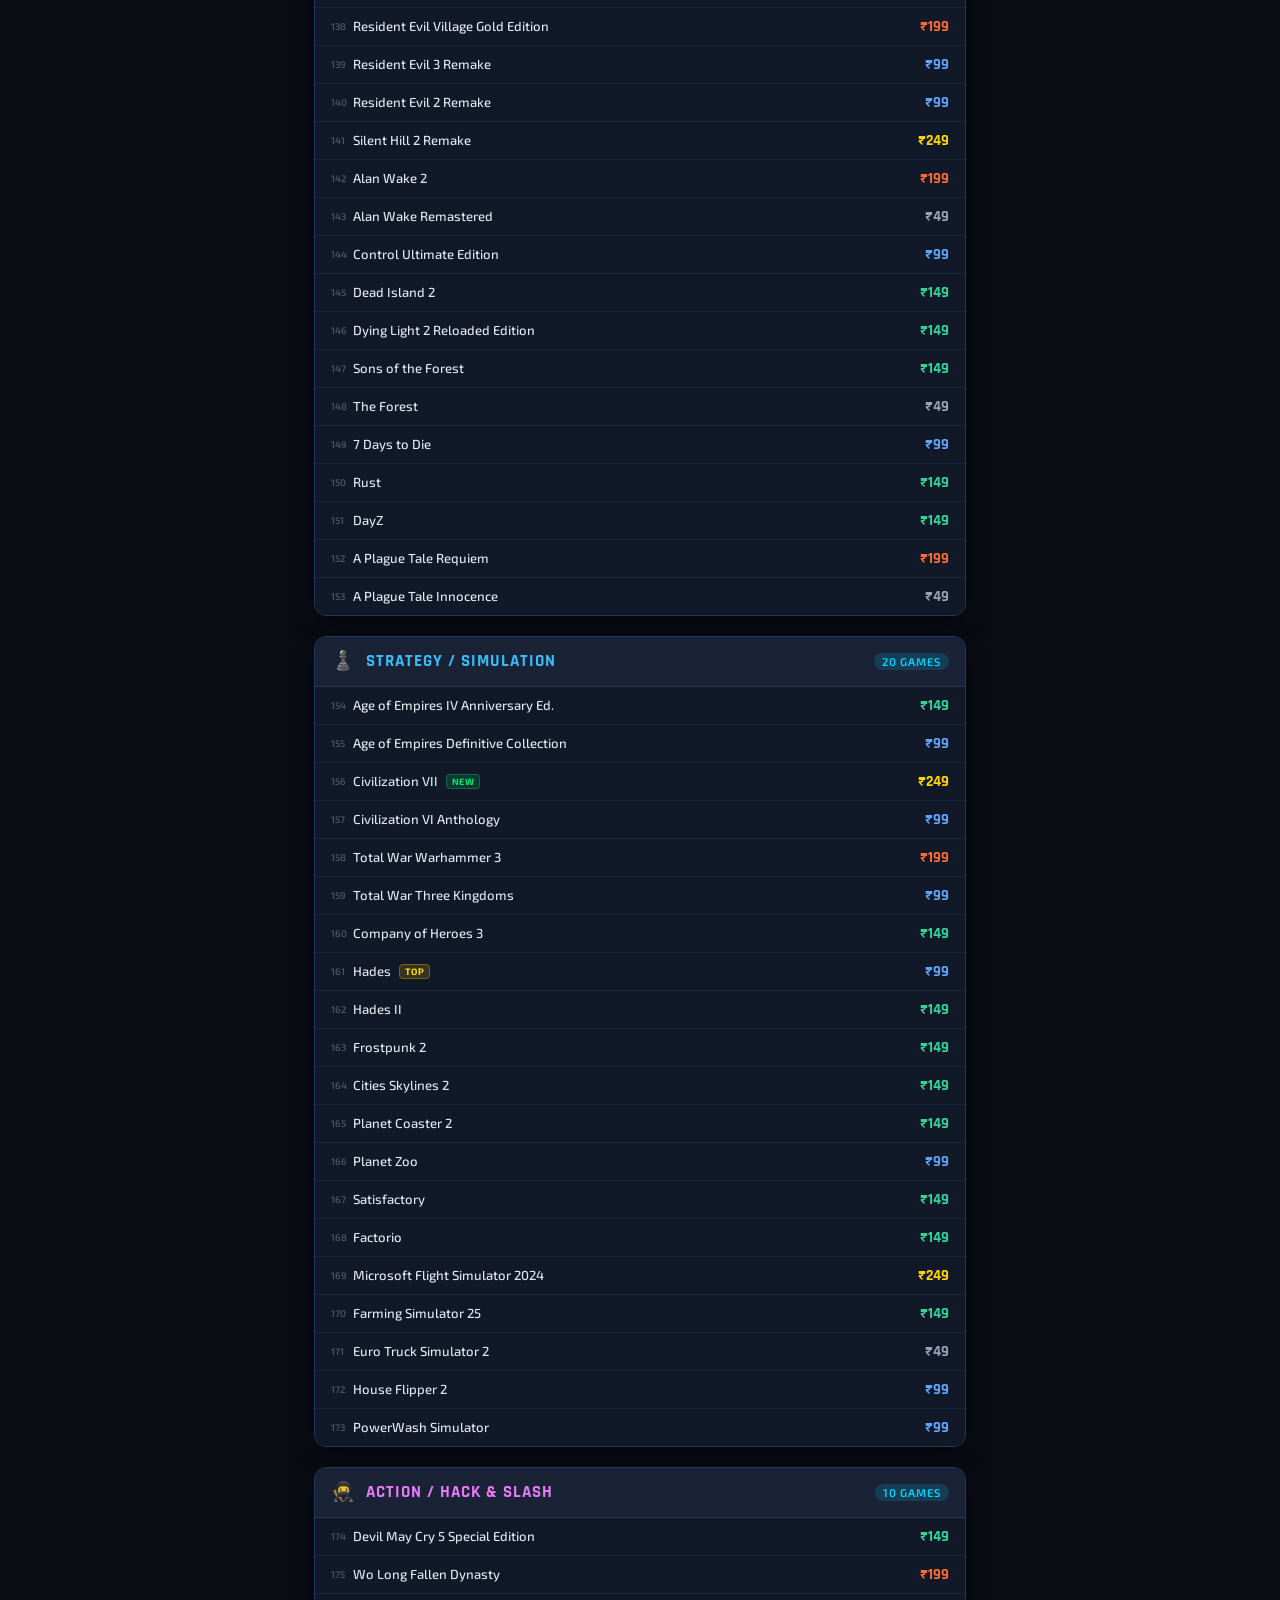
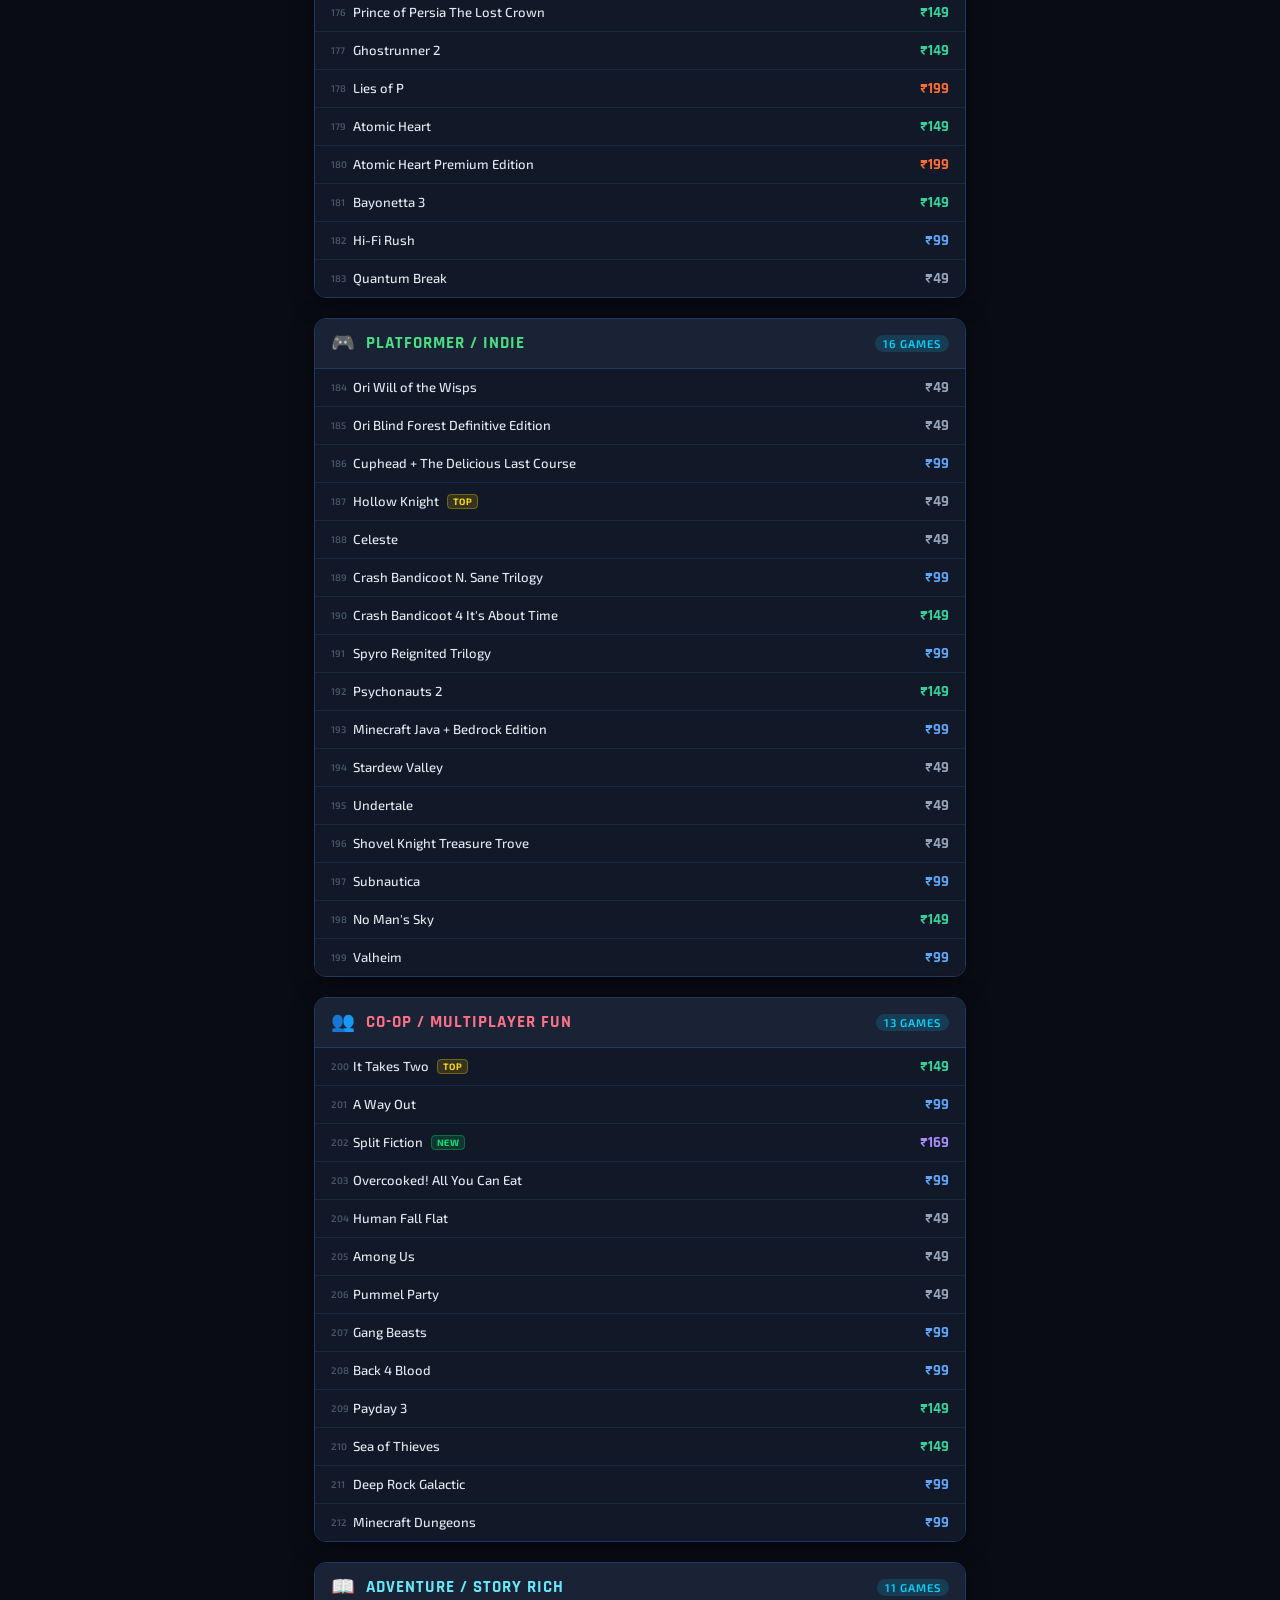
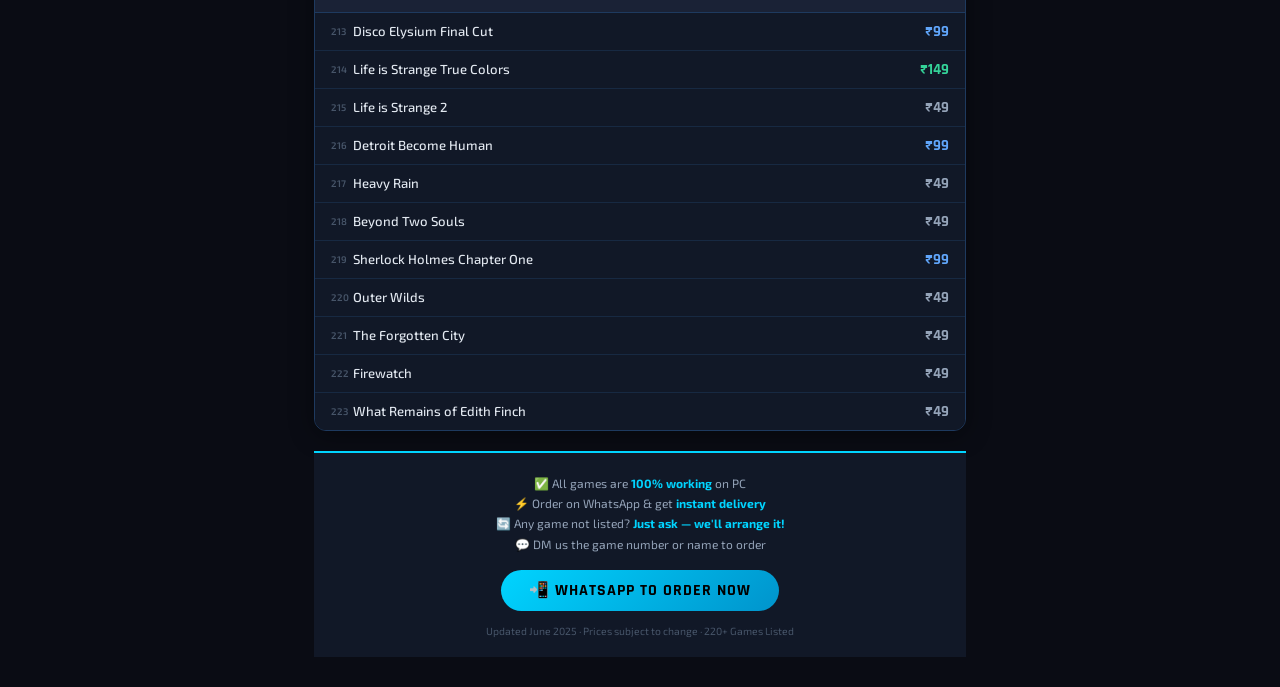
==== commit 399bc32c: "Add files via upload" ====
--- a/index.html
+++ b/index.html
@@ -1,143 +1,659 @@
 <!DOCTYPE html>
 <html lang="en">
-
 <head>
-    <meta charset="UTF-8">
-    <meta name="viewport" content="width=device-width, initial-scale=1.0">
-    <meta name="theme-color" content="#0b0c1a">
-    <title>Mega Offer - 20+ Video Bundle</title>
-
-    <!-- Preconnect to speed up 3rd-party origins -->
-    <link rel="preconnect" href="https://fonts.googleapis.com">
-    <link rel="preconnect" href="https://fonts.gstatic.com" crossorigin>
-    <link rel="preconnect" href="https://cdnjs.cloudflare.com">
-
-    <!-- Google Fonts — non-blocking (media trick) -->
-    <link rel="preload" as="style"
-        href="https://fonts.googleapis.com/css2?family=Poppins:wght@400;500;600;700;800&display=swap"
-        onload="this.onload=null;this.rel='stylesheet'">
-    <noscript>
-        <link rel="stylesheet"
-            href="https://fonts.googleapis.com/css2?family=Poppins:wght@400;500;600;700;800&display=swap">
-    </noscript>
-
-    <!-- Font Awesome — non-blocking -->
-    <link rel="preload" as="style"
-        href="https://cdnjs.cloudflare.com/ajax/libs/font-awesome/6.0.0-beta3/css/all.min.css"
-        onload="this.onload=null;this.rel='stylesheet'">
-    <noscript>
-        <link rel="stylesheet" href="https://cdnjs.cloudflare.com/ajax/libs/font-awesome/6.0.0-beta3/css/all.min.css">
-    </noscript>
-
-    <link rel="stylesheet" href="styles.css">
+<meta charset="UTF-8">
+<meta name="viewport" content="width=device-width, initial-scale=1.0">
+<title>PC Games Price List</title>
+<link href="https://fonts.googleapis.com/css2?family=Rajdhani:wght@500;600;700&family=Exo+2:wght@400;500;600&display=swap" rel="stylesheet">
+<style>
+  :root {
+    --bg: #0a0c14;
+    --surface: #111827;
+    --card: #1a2236;
+    --border: #1e3a5f;
+    --accent: #00d4ff;
+    --accent2: #ff6b35;
+    --gold: #ffd700;
+    --green: #00e676;
+    --text: #e2e8f0;
+    --muted: #94a3b8;
+    --header-bg: linear-gradient(135deg, #0f2027, #203a43, #2c5364);
+  }
+
+  * { margin: 0; padding: 0; box-sizing: border-box; }
+
+  body {
+    background: var(--bg);
+    color: var(--text);
+    font-family: 'Exo 2', sans-serif;
+    min-height: 100vh;
+  }
+
+  /* ── HEADER ── */
+  .header {
+    background: var(--header-bg);
+    padding: 28px 20px 24px;
+    text-align: center;
+    border-bottom: 2px solid var(--accent);
+    position: relative;
+    overflow: hidden;
+  }
+  .header::before {
+    content: '';
+    position: absolute;
+    inset: 0;
+    background: url("data:image/svg+xml,%3Csvg width='60' height='60' viewBox='0 0 60 60' xmlns='http://www.w3.org/2000/svg'%3E%3Cg fill='none' fill-rule='evenodd'%3E%3Cg fill='%2300d4ff' fill-opacity='0.04'%3E%3Cpath d='M36 34v-4h-2v4h-4v2h4v4h2v-4h4v-2h-4zm0-30V0h-2v4h-4v2h4v4h2V6h4V4h-4zM6 34v-4H4v4H0v2h4v4h2v-4h4v-2H6zM6 4V0H4v4H0v2h4v4h2V6h4V4H6z'/%3E%3C/g%3E%3C/g%3E%3C/svg%3E");
+    opacity: 0.4;
+  }
+  .shop-name {
+    font-family: 'Rajdhani', sans-serif;
+    font-size: 2.2rem;
+    font-weight: 700;
+    color: var(--accent);
+    text-shadow: 0 0 20px rgba(0,212,255,0.5);
+    letter-spacing: 2px;
+    position: relative;
+  }
+  .shop-tagline {
+    font-size: 0.85rem;
+    color: var(--muted);
+    margin-top: 4px;
+    letter-spacing: 1px;
+    position: relative;
+  }
+  .contact-bar {
+    margin-top: 14px;
+    display: flex;
+    flex-wrap: wrap;
+    justify-content: center;
+    gap: 10px;
+    position: relative;
+  }
+  .contact-chip {
+    background: rgba(0,212,255,0.12);
+    border: 1px solid rgba(0,212,255,0.3);
+    border-radius: 20px;
+    padding: 5px 14px;
+    font-size: 0.78rem;
+    color: var(--accent);
+    font-weight: 600;
+    letter-spacing: 0.5px;
+  }
+
+  /* ── PRICE LEGEND ── */
+  .legend {
+    background: var(--surface);
+    padding: 14px 16px;
+    margin: 0;
+    border-bottom: 1px solid var(--border);
+  }
+  .legend-title {
+    font-size: 0.7rem;
+    color: var(--muted);
+    text-transform: uppercase;
+    letter-spacing: 1.5px;
+    margin-bottom: 10px;
+    text-align: center;
+  }
+  .legend-grid {
+    display: grid;
+    grid-template-columns: repeat(4, 1fr);
+    gap: 6px;
+  }
+  .legend-item {
+    text-align: center;
+    background: var(--card);
+    border-radius: 8px;
+    padding: 7px 4px;
+    border: 1px solid var(--border);
+  }
+  .legend-price { font-size: 0.82rem; font-weight: 700; font-family: 'Rajdhani', sans-serif; }
+  .legend-label { font-size: 0.62rem; color: var(--muted); margin-top: 2px; }
+  .p49 { color: #94a3b8; }
+  .p99 { color: #60a5fa; }
+  .p149 { color: #34d399; }
+  .p169 { color: #a78bfa; }
+  .p199 { color: var(--accent2); }
+  .p249 { color: var(--gold); }
+  .p299 { color: #f87171; }
+
+  /* ── MAIN CONTENT ── */
+  .content { padding: 16px 14px 30px; max-width: 680px; margin: 0 auto; }
+
+  /* ── CATEGORY SECTION ── */
+  .category {
+    margin-bottom: 20px;
+    border-radius: 12px;
+    overflow: hidden;
+    border: 1px solid var(--border);
+    box-shadow: 0 4px 24px rgba(0,0,0,0.4);
+  }
+  .cat-header {
+    padding: 12px 16px;
+    display: flex;
+    align-items: center;
+    gap: 10px;
+    font-family: 'Rajdhani', sans-serif;
+    font-size: 1.05rem;
+    font-weight: 700;
+    letter-spacing: 1px;
+    text-transform: uppercase;
+    background: var(--card);
+    border-bottom: 1px solid var(--border);
+  }
+  .cat-icon { font-size: 1.2rem; }
+  .cat-count {
+    margin-left: auto;
+    font-size: 0.7rem;
+    background: rgba(0,212,255,0.15);
+    color: var(--accent);
+    padding: 2px 8px;
+    border-radius: 10px;
+    font-family: 'Exo 2', sans-serif;
+    font-weight: 600;
+  }
+
+  /* ── GAME ROW ── */
+  .game-list { background: var(--surface); }
+  .game-row {
+    display: flex;
+    align-items: center;
+    justify-content: space-between;
+    padding: 9px 16px;
+    border-bottom: 1px solid rgba(30, 58, 95, 0.5);
+    transition: background 0.15s;
+  }
+  .game-row:last-child { border-bottom: none; }
+  .game-row:hover { background: rgba(0,212,255,0.04); }
+
+  .game-num {
+    font-size: 0.6rem;
+    color: #475569;
+    min-width: 22px;
+    font-weight: 600;
+  }
+  .game-name {
+    flex: 1;
+    font-size: 0.82rem;
+    font-weight: 500;
+    line-height: 1.3;
+    color: var(--text);
+    padding-right: 10px;
+  }
+  .game-name .edition {
+    display: block;
+    font-size: 0.7rem;
+    color: var(--muted);
+    font-weight: 400;
+    margin-top: 1px;
+  }
+  .game-badge {
+    font-size: 0.58rem;
+    padding: 1px 5px;
+    border-radius: 4px;
+    font-weight: 700;
+    margin-left: 5px;
+    vertical-align: middle;
+    text-transform: uppercase;
+    letter-spacing: 0.3px;
+  }
+  .badge-new { background: rgba(0,230,118,0.15); color: var(--green); border: 1px solid rgba(0,230,118,0.3); }
+  .badge-hot { background: rgba(255,107,53,0.15); color: var(--accent2); border: 1px solid rgba(255,107,53,0.3); }
+  .badge-top { background: rgba(255,215,0,0.15); color: var(--gold); border: 1px solid rgba(255,215,0,0.3); }
+
+  .price-tag {
+    font-family: 'Rajdhani', sans-serif;
+    font-size: 0.95rem;
+    font-weight: 700;
+    min-width: 42px;
+    text-align: right;
+    white-space: nowrap;
+  }
+
+  /* ── FOOTER ── */
+  .footer {
+    background: var(--surface);
+    border-top: 2px solid var(--accent);
+    padding: 20px 16px;
+    text-align: center;
+    margin-top: 20px;
+  }
+  .footer-note {
+    font-size: 0.75rem;
+    color: var(--muted);
+    line-height: 1.7;
+    margin-bottom: 12px;
+  }
+  .footer-note strong { color: var(--accent); }
+  .order-cta {
+    background: linear-gradient(135deg, var(--accent), #0094cc);
+    color: #000;
+    font-family: 'Rajdhani', sans-serif;
+    font-size: 1rem;
+    font-weight: 700;
+    padding: 10px 28px;
+    border-radius: 25px;
+    letter-spacing: 1px;
+    display: inline-block;
+    margin-top: 4px;
+    text-transform: uppercase;
+  }
+
+  /* ── TOTAL BANNER ── */
+  .total-banner {
+    background: linear-gradient(135deg, #0f2027, #203a43);
+    border: 1px solid var(--border);
+    border-radius: 10px;
+    padding: 12px 16px;
+    text-align: center;
+    margin-bottom: 20px;
+  }
+  .total-banner .big { font-family: 'Rajdhani', sans-serif; font-size: 1.5rem; color: var(--accent); font-weight: 700; }
+  .total-banner .sub { font-size: 0.72rem; color: var(--muted); margin-top: 2px; }
+</style>
 </head>
-
 <body>
 
-    <!-- Welcome Overlay -->
-    <div id="welcome-overlay">
-        <div class="overlay-content">
-            <h1>🎉 CONGRATULATIONS! 🎉</h1>
-            <p>You Unlocked the <br><span class="offer-highlight">10 Rs / Bundle OFFER!</span></p>
-            <div class="loader"></div>
-        </div>
-    </div>
-    <script>
-        // Show overlay only ONCE per browser session
-        const overlay = document.getElementById('welcome-overlay');
-        if (sessionStorage.getItem('overlay_shown')) {
-            // Already seen — remove immediately, no flash
-            overlay && overlay.remove();
-        } else {
-            // First visit — show then hide, mark as seen
-            sessionStorage.setItem('overlay_shown', '1');
-            setTimeout(() => {
-                if (overlay) {
-                    overlay.style.transition = "opacity 0.5s ease";
-                    overlay.style.opacity = "0";
-                    overlay.style.pointerEvents = "none";
-                    setTimeout(() => overlay.remove(), 500);
-                }
-            }, 1500);
-        }
-    </script>
-
-    <header>
-        VideoMarket - Digital Asset Store
-    </header>
-
-    <!-- Contact Info -->
-    <a href="https://wa.me/919826397716" class="contact-header">
-        Verified Seller • Support Available on WhatsApp
-    </a>
-
-    <div class="hero">
-        <h1>Latest Fresh Video Bundles</h1>
-        <p>All Viral Videos Bundle Available</p>
-
-        <div class="price-container">
-            <span class="old-price">₹199</span>
-            <span class="new-price">₹10 / Bundle</span>
-            <span class="discount-badge">Winter Sale</span>
-        </div>
-
-        <div class="selling-points">
-            <div class="point"><i class="fas fa-ban"></i> <strong>NO Copyright</strong></div>
-            <div class="point"><i class="fas fa-tint-slash"></i> <strong>NO Watermarks</strong></div>
-            <div class="point"><i class="fas fa-money-bill-wave"></i> <strong>Earn Easily</strong></div>
-            <div class="point"><i class="fas fa-rocket"></i> Get <strong>Monetized in 15 Days</strong></div>
-        </div>
-
-        <div class="platform-logos">
-            <p style="margin-bottom: 10px; font-weight: 600; color: #666;">100% OPTIMIZED FOR:</p>
-            <div class="logos">
-                <i class="fab fa-youtube" style="color: #FF0000;"></i>
-                <i class="fab fa-instagram" style="color: #E1306C;"></i>
-                <i class="fab fa-facebook" style="color: #1877F2;"></i>
-            </div>
-        </div>
-
-        <div class="instruction-box">
-            Select 5 or more bundles to proceed to checkout
-        </div>
-    </div>
-
-    <div class="gallery">
-        <!-- Images will be injected here by script.js -->
-    </div>
-
-    <footer>
-        <p>&copy; 2026 Video Bundle Shop. All rights reserved.</p>
-    </footer>
-
-    <!-- Lightbox -->
-    <div id="lightbox" class="lightbox">
-        <img id="lightbox-img" src="" alt="Full view">
-    </div>
-
-    <!-- Sticky App Bar -->
-    <div class="sticky-bar">
-        <div class="progress-bar-container">
-            <div id="progress-fill" class="progress-fill"></div>
-        </div>
-        <div class="selection-info">
-            Selected: <span id="count">0</span> (Min 5)
-        </div>
-        <button id="buy-btn" class="buy-btn" onclick="buyNow()">
-            SELECT AT LEAST 5 TO BUY
-        </button>
-    </div>
-
-    <script src="script.js" defer></script>
-
-    <!-- Service Worker Registration -->
-    <script>
-        if ('serviceWorker' in navigator) {
-            window.addEventListener('load', () => {
-                navigator.serviceWorker.register('./sw.js');
-            });
-        }
-    </script>
+<!-- HEADER -->
+<div class="header">
+  <div class="shop-name">🎮 PC GAMES STORE</div>
+  <div class="shop-tagline">Cheapest PC Games • All Titles Available • Instant Delivery</div>
+  <div class="contact-bar">
+    <span class="contact-chip">📲 WhatsApp to Order</span>
+    <span class="contact-chip">⚡ Instant Delivery</span>
+    <span class="contact-chip">✅ 100% Working</span>
+  </div>
+</div>
+
+<!-- PRICE LEGEND -->
+<div class="legend">
+  <div class="legend-title">💰 Price Tiers</div>
+  <div class="legend-grid">
+    <div class="legend-item"><div class="legend-price p49">₹49</div><div class="legend-label">Budget</div></div>
+    <div class="legend-item"><div class="legend-price p99">₹99</div><div class="legend-label">Classic AAA</div></div>
+    <div class="legend-item"><div class="legend-price p149">₹149</div><div class="legend-label">Standard</div></div>
+    <div class="legend-item"><div class="legend-price p169">₹169</div><div class="legend-label">Mid-Tier</div></div>
+    <div class="legend-item"><div class="legend-price p199">₹199</div><div class="legend-label">AAA Title</div></div>
+    <div class="legend-item"><div class="legend-price p249">₹249</div><div class="legend-label">Premium</div></div>
+    <div class="legend-item"><div class="legend-price p299">₹299</div><div class="legend-label">Ultimate</div></div>
+    <div class="legend-item"><div class="legend-price" style="color:#e2e8f0">220+</div><div class="legend-label">Games Listed</div></div>
+  </div>
+</div>
+
+<div class="content">
+
+<div class="total-banner">
+  <div class="big">220+ PC GAMES LISTED</div>
+  <div class="sub">All genres • All platforms • Updated June 2025</div>
+</div>
+
+<!-- ══════════════ ACTION / OPEN WORLD ══════════════ -->
+<div class="category">
+  <div class="cat-header" style="color:#60a5fa">
+    <span class="cat-icon">🌍</span> Action / Open World
+    <span class="cat-count">33 Games</span>
+  </div>
+  <div class="game-list">
+    <div class="game-row"><span class="game-num">1</span><span class="game-name">GTA V <span class="game-badge badge-hot">HOT</span></span><span class="price-tag p99">₹99</span></div>
+    <div class="game-row"><span class="game-num">2</span><span class="game-name">GTA San Andreas <span class="edition">Definitive Edition</span></span><span class="price-tag p99">₹99</span></div>
+    <div class="game-row"><span class="game-num">3</span><span class="game-name">GTA IV <span class="edition">Complete Edition</span></span><span class="price-tag p49">₹49</span></div>
+    <div class="game-row"><span class="game-num">4</span><span class="game-name">Red Dead Redemption 2</span><span class="price-tag p199">₹199</span></div>
+    <div class="game-row"><span class="game-num">5</span><span class="game-name">Red Dead Redemption 2 <span class="edition">Ultimate Edition</span></span><span class="price-tag p299">₹299</span></div>
+    <div class="game-row"><span class="game-num">6</span><span class="game-name">Cyberpunk 2077 <span class="game-badge badge-hot">HOT</span></span><span class="price-tag p199">₹199</span></div>
+    <div class="game-row"><span class="game-num">7</span><span class="game-name">Cyberpunk 2077 + Phantom Liberty <span class="edition">Bundle</span></span><span class="price-tag p249">₹249</span></div>
+    <div class="game-row"><span class="game-num">8</span><span class="game-name">Hogwarts Legacy</span><span class="price-tag p199">₹199</span></div>
+    <div class="game-row"><span class="game-num">9</span><span class="game-name">Hogwarts Legacy <span class="edition">Deluxe Edition</span></span><span class="price-tag p249">₹249</span></div>
+    <div class="game-row"><span class="game-num">10</span><span class="game-name">Ghost of Tsushima <span class="edition">Director's Cut</span></span><span class="price-tag p249">₹249</span></div>
+    <div class="game-row"><span class="game-num">11</span><span class="game-name">Mafia Definitive Edition</span><span class="price-tag p99">₹99</span></div>
+    <div class="game-row"><span class="game-num">12</span><span class="game-name">Mafia II Definitive Edition</span><span class="price-tag p49">₹49</span></div>
+    <div class="game-row"><span class="game-num">13</span><span class="game-name">Mafia III Definitive Edition</span><span class="price-tag p49">₹49</span></div>
+    <div class="game-row"><span class="game-num">14</span><span class="game-name">Sleeping Dogs Definitive Edition</span><span class="price-tag p49">₹49</span></div>
+    <div class="game-row"><span class="game-num">15</span><span class="game-name">Watch Dogs Legion</span><span class="price-tag p149">₹149</span></div>
+    <div class="game-row"><span class="game-num">16</span><span class="game-name">Watch Dogs 2</span><span class="price-tag p99">₹99</span></div>
+    <div class="game-row"><span class="game-num">17</span><span class="game-name">Far Cry 6</span><span class="price-tag p169">₹169</span></div>
+    <div class="game-row"><span class="game-num">18</span><span class="game-name">Far Cry 5</span><span class="price-tag p99">₹99</span></div>
+    <div class="game-row"><span class="game-num">19</span><span class="game-name">Far Cry New Dawn</span><span class="price-tag p99">₹99</span></div>
+    <div class="game-row"><span class="game-num">20</span><span class="game-name">Far Cry 4</span><span class="price-tag p49">₹49</span></div>
+    <div class="game-row"><span class="game-num">21</span><span class="game-name">Just Cause 4 Complete Edition</span><span class="price-tag p99">₹99</span></div>
+    <div class="game-row"><span class="game-num">22</span><span class="game-name">Just Cause 3 XXL Edition</span><span class="price-tag p49">₹49</span></div>
+    <div class="game-row"><span class="game-num">23</span><span class="game-name">Ghost Recon Breakpoint</span><span class="price-tag p149">₹149</span></div>
+    <div class="game-row"><span class="game-num">24</span><span class="game-name">Ghost Recon Wildlands</span><span class="price-tag p99">₹99</span></div>
+    <div class="game-row"><span class="game-num">25</span><span class="game-name">The Division 2</span><span class="price-tag p99">₹99</span></div>
+    <div class="game-row"><span class="game-num">26</span><span class="game-name">Batman Arkham Knight</span><span class="price-tag p99">₹99</span></div>
+    <div class="game-row"><span class="game-num">27</span><span class="game-name">Batman Arkham Collection</span><span class="price-tag p149">₹149</span></div>
+    <div class="game-row"><span class="game-num">28</span><span class="game-name">Guardians of the Galaxy</span><span class="price-tag p149">₹149</span></div>
+    <div class="game-row"><span class="game-num">29</span><span class="game-name">L.A. Noire</span><span class="price-tag p99">₹99</span></div>
+    <div class="game-row"><span class="game-num">30</span><span class="game-name">Ghostwire Tokyo</span><span class="price-tag p149">₹149</span></div>
+    <div class="game-row"><span class="game-num">31</span><span class="game-name">Saints Row (2022)</span><span class="price-tag p149">₹149</span></div>
+    <div class="game-row"><span class="game-num">32</span><span class="game-name">Biomutant</span><span class="price-tag p99">₹99</span></div>
+    <div class="game-row"><span class="game-num">33</span><span class="game-name">Sifu</span><span class="price-tag p99">₹99</span></div>
+  </div>
+</div>
+
+<!-- ══════════════ ASSASSIN'S CREED ══════════════ -->
+<div class="category">
+  <div class="cat-header" style="color:#a78bfa">
+    <span class="cat-icon">🗡️</span> Assassin's Creed Series
+    <span class="cat-count">9 Games</span>
+  </div>
+  <div class="game-list">
+    <div class="game-row"><span class="game-num">34</span><span class="game-name">Assassin's Creed Shadows <span class="game-badge badge-new">NEW</span></span><span class="price-tag p249">₹249</span></div>
+    <div class="game-row"><span class="game-num">35</span><span class="game-name">Assassin's Creed Mirage</span><span class="price-tag p169">₹169</span></div>
+    <div class="game-row"><span class="game-num">36</span><span class="game-name">Assassin's Creed Valhalla</span><span class="price-tag p199">₹199</span></div>
+    <div class="game-row"><span class="game-num">37</span><span class="game-name">Assassin's Creed Odyssey</span><span class="price-tag p149">₹149</span></div>
+    <div class="game-row"><span class="game-num">38</span><span class="game-name">Assassin's Creed Origins</span><span class="price-tag p99">₹99</span></div>
+    <div class="game-row"><span class="game-num">39</span><span class="game-name">Assassin's Creed Syndicate</span><span class="price-tag p49">₹49</span></div>
+    <div class="game-row"><span class="game-num">40</span><span class="game-name">Assassin's Creed Unity</span><span class="price-tag p49">₹49</span></div>
+    <div class="game-row"><span class="game-num">41</span><span class="game-name">Assassin's Creed IV Black Flag</span><span class="price-tag p49">₹49</span></div>
+    <div class="game-row"><span class="game-num">42</span><span class="game-name">Assassin's Creed Rogue Remastered</span><span class="price-tag p49">₹49</span></div>
+  </div>
+</div>
+
+<!-- ══════════════ PLAYSTATION EXCLUSIVES (PC) ══════════════ -->
+<div class="category">
+  <div class="cat-header" style="color:#00e676">
+    <span class="cat-icon">🕹️</span> PlayStation Exclusives on PC
+    <span class="cat-count">12 Games</span>
+  </div>
+  <div class="game-list">
+    <div class="game-row"><span class="game-num">43</span><span class="game-name">Marvel's Spider-Man Remastered <span class="game-badge badge-hot">HOT</span></span><span class="price-tag p249">₹249</span></div>
+    <div class="game-row"><span class="game-num">44</span><span class="game-name">Marvel's Spider-Man Miles Morales</span><span class="price-tag p199">₹199</span></div>
+    <div class="game-row"><span class="game-num">45</span><span class="game-name">Marvel's Spider-Man 2</span><span class="price-tag p249">₹249</span></div>
+    <div class="game-row"><span class="game-num">46</span><span class="game-name">God of War</span><span class="price-tag p199">₹199</span></div>
+    <div class="game-row"><span class="game-num">47</span><span class="game-name">God of War Ragnarök</span><span class="price-tag p249">₹249</span></div>
+    <div class="game-row"><span class="game-num">48</span><span class="game-name">The Last of Us Part I</span><span class="price-tag p249">₹249</span></div>
+    <div class="game-row"><span class="game-num">49</span><span class="game-name">The Last of Us Part II Remastered</span><span class="price-tag p249">₹249</span></div>
+    <div class="game-row"><span class="game-num">50</span><span class="game-name">Horizon Zero Dawn Complete Edition</span><span class="price-tag p149">₹149</span></div>
+    <div class="game-row"><span class="game-num">51</span><span class="game-name">Horizon Forbidden West</span><span class="price-tag p249">₹249</span></div>
+    <div class="game-row"><span class="game-num">52</span><span class="game-name">Death Stranding Director's Cut</span><span class="price-tag p199">₹199</span></div>
+    <div class="game-row"><span class="game-num">53</span><span class="game-name">Days Gone</span><span class="price-tag p149">₹149</span></div>
+    <div class="game-row"><span class="game-num">54</span><span class="game-name">Stellar Blade <span class="game-badge badge-new">NEW</span></span><span class="price-tag p249">₹249</span></div>
+  </div>
+</div>
+
+<!-- ══════════════ RACING ══════════════ -->
+<div class="category">
+  <div class="cat-header" style="color:#fbbf24">
+    <span class="cat-icon">🏎️</span> Racing Games
+    <span class="cat-count">17 Games</span>
+  </div>
+  <div class="game-list">
+    <div class="game-row"><span class="game-num">55</span><span class="game-name">Forza Horizon 6 <span class="edition">Standard Edition</span></span><span class="price-tag p169">₹169</span></div>
+    <div class="game-row"><span class="game-num">56</span><span class="game-name">Forza Horizon 6 <span class="edition">Premium Edition</span></span><span class="price-tag p249">₹249</span></div>
+    <div class="game-row"><span class="game-num">57</span><span class="game-name">Forza Horizon 5 <span class="edition">Standard Edition</span></span><span class="price-tag p149">₹149</span></div>
+    <div class="game-row"><span class="game-num">58</span><span class="game-name">Forza Horizon 5 <span class="edition">Premium Edition</span></span><span class="price-tag p199">₹199</span></div>
+    <div class="game-row"><span class="game-num">59</span><span class="game-name">Forza Horizon 4 <span class="edition">Standard Edition</span></span><span class="price-tag p99">₹99</span></div>
+    <div class="game-row"><span class="game-num">60</span><span class="game-name">Forza Horizon 4 <span class="edition">Ultimate Edition</span></span><span class="price-tag p149">₹149</span></div>
+    <div class="game-row"><span class="game-num">61</span><span class="game-name">Forza Motorsport (2023)</span><span class="price-tag p169">₹169</span></div>
+    <div class="game-row"><span class="game-num">62</span><span class="game-name">Need for Speed Unbound</span><span class="price-tag p169">₹169</span></div>
+    <div class="game-row"><span class="game-num">63</span><span class="game-name">Need for Speed Heat</span><span class="price-tag p99">₹99</span></div>
+    <div class="game-row"><span class="game-num">64</span><span class="game-name">Need for Speed Hot Pursuit Remastered</span><span class="price-tag p99">₹99</span></div>
+    <div class="game-row"><span class="game-num">65</span><span class="game-name">F1 25 <span class="game-badge badge-new">NEW</span></span><span class="price-tag p199">₹199</span></div>
+    <div class="game-row"><span class="game-num">66</span><span class="game-name">F1 24</span><span class="price-tag p169">₹169</span></div>
+    <div class="game-row"><span class="game-num">67</span><span class="game-name">F1 23</span><span class="price-tag p99">₹99</span></div>
+    <div class="game-row"><span class="game-num">68</span><span class="game-name">Grid Legends</span><span class="price-tag p149">₹149</span></div>
+    <div class="game-row"><span class="game-num">69</span><span class="game-name">DiRT Rally 2.0 GOTY</span><span class="price-tag p99">₹99</span></div>
+    <div class="game-row"><span class="game-num">70</span><span class="game-name">Wreckfest</span><span class="price-tag p99">₹99</span></div>
+    <div class="game-row"><span class="game-num">71</span><span class="game-name">WRC Generations</span><span class="price-tag p149">₹149</span></div>
+  </div>
+</div>
+
+<!-- ══════════════ SPORTS ══════════════ -->
+<div class="category">
+  <div class="cat-header" style="color:#34d399">
+    <span class="cat-icon">⚽</span> Sports Games
+    <span class="cat-count">14 Games</span>
+  </div>
+  <div class="game-list">
+    <div class="game-row"><span class="game-num">72</span><span class="game-name">Cricket 2026 <span class="game-badge badge-new">NEW</span></span><span class="price-tag p169">₹169</span></div>
+    <div class="game-row"><span class="game-num">73</span><span class="game-name">Cricket 25</span><span class="price-tag p149">₹149</span></div>
+    <div class="game-row"><span class="game-num">74</span><span class="game-name">Cricket 24</span><span class="price-tag p99">₹99</span></div>
+    <div class="game-row"><span class="game-num">75</span><span class="game-name">EA Sports FC 25</span><span class="price-tag p169">₹169</span></div>
+    <div class="game-row"><span class="game-num">76</span><span class="game-name">EA Sports FC 24</span><span class="price-tag p99">₹99</span></div>
+    <div class="game-row"><span class="game-num">77</span><span class="game-name">FIFA 23</span><span class="price-tag p49">₹49</span></div>
+    <div class="game-row"><span class="game-num">78</span><span class="game-name">NBA 2K25</span><span class="price-tag p169">₹169</span></div>
+    <div class="game-row"><span class="game-num">79</span><span class="game-name">NBA 2K24</span><span class="price-tag p149">₹149</span></div>
+    <div class="game-row"><span class="game-num">80</span><span class="game-name">WWE 2K25 <span class="game-badge badge-new">NEW</span></span><span class="price-tag p169">₹169</span></div>
+    <div class="game-row"><span class="game-num">81</span><span class="game-name">WWE 2K24</span><span class="price-tag p149">₹149</span></div>
+    <div class="game-row"><span class="game-num">82</span><span class="game-name">UFC 5</span><span class="price-tag p169">₹169</span></div>
+    <div class="game-row"><span class="game-num">83</span><span class="game-name">PGA Tour 2K25</span><span class="price-tag p149">₹149</span></div>
+    <div class="game-row"><span class="game-num">84</span><span class="game-name">Madden NFL 25</span><span class="price-tag p149">₹149</span></div>
+    <div class="game-row"><span class="game-num">85</span><span class="game-name">TopSpin 2K25</span><span class="price-tag p149">₹149</span></div>
+  </div>
+</div>
+
+<!-- ══════════════ FPS / SHOOTER ══════════════ -->
+<div class="category">
+  <div class="cat-header" style="color:#f87171">
+    <span class="cat-icon">🔫</span> FPS / Shooter
+    <span class="cat-count">22 Games</span>
+  </div>
+  <div class="game-list">
+    <div class="game-row"><span class="game-num">86</span><span class="game-name">007 First Light <span class="game-badge badge-new">NEW</span></span><span class="price-tag p149">₹149</span></div>
+    <div class="game-row"><span class="game-num">87</span><span class="game-name">Call of Duty Black Ops 6 <span class="game-badge badge-hot">HOT</span></span><span class="price-tag p249">₹249</span></div>
+    <div class="game-row"><span class="game-num">88</span><span class="game-name">Call of Duty MW3 (2023)</span><span class="price-tag p199">₹199</span></div>
+    <div class="game-row"><span class="game-num">89</span><span class="game-name">Call of Duty MW2 (2022)</span><span class="price-tag p149">₹149</span></div>
+    <div class="game-row"><span class="game-num">90</span><span class="game-name">Call of Duty Vanguard</span><span class="price-tag p99">₹99</span></div>
+    <div class="game-row"><span class="game-num">91</span><span class="game-name">Battlefield 2042</span><span class="price-tag p99">₹99</span></div>
+    <div class="game-row"><span class="game-num">92</span><span class="game-name">Battlefield 1 Revolution</span><span class="price-tag p99">₹99</span></div>
+    <div class="game-row"><span class="game-num">93</span><span class="game-name">Battlefield V</span><span class="price-tag p99">₹99</span></div>
+    <div class="game-row"><span class="game-num">94</span><span class="game-name">DOOM Eternal <span class="game-badge badge-hot">HOT</span></span><span class="price-tag p149">₹149</span></div>
+    <div class="game-row"><span class="game-num">95</span><span class="game-name">DOOM Eternal + Ancient Gods Bundle</span><span class="price-tag p199">₹199</span></div>
+    <div class="game-row"><span class="game-num">96</span><span class="game-name">DOOM The Dark Ages <span class="game-badge badge-new">NEW</span></span><span class="price-tag p199">₹199</span></div>
+    <div class="game-row"><span class="game-num">97</span><span class="game-name">Halo Infinite</span><span class="price-tag p149">₹149</span></div>
+    <div class="game-row"><span class="game-num">98</span><span class="game-name">Halo Master Chief Collection</span><span class="price-tag p149">₹149</span></div>
+    <div class="game-row"><span class="game-num">99</span><span class="game-name">Titanfall 2</span><span class="price-tag p49">₹49</span></div>
+    <div class="game-row"><span class="game-num">100</span><span class="game-name">Metro Exodus Enhanced Edition</span><span class="price-tag p99">₹99</span></div>
+    <div class="game-row"><span class="game-num">101</span><span class="game-name">Metro Exodus Gold Edition</span><span class="price-tag p149">₹149</span></div>
+    <div class="game-row"><span class="game-num">102</span><span class="game-name">Borderlands 3 Super Deluxe</span><span class="price-tag p199">₹199</span></div>
+    <div class="game-row"><span class="game-num">103</span><span class="game-name">Tiny Tina's Wonderlands</span><span class="price-tag p149">₹149</span></div>
+    <div class="game-row"><span class="game-num">104</span><span class="game-name">Wolfenstein II The New Colossus</span><span class="price-tag p49">₹49</span></div>
+    <div class="game-row"><span class="game-num">105</span><span class="game-name">Prey (2017)</span><span class="price-tag p99">₹99</span></div>
+    <div class="game-row"><span class="game-num">106</span><span class="game-name">Deathloop</span><span class="price-tag p149">₹149</span></div>
+    <div class="game-row"><span class="game-num">107</span><span class="game-name">Dishonored 2</span><span class="price-tag p49">₹49</span></div>
+  </div>
+</div>
+
+<!-- ══════════════ RPG ══════════════ -->
+<div class="category">
+  <div class="cat-header" style="color:#ffd700">
+    <span class="cat-icon">⚔️</span> RPG / Action RPG
+    <span class="cat-count">28 Games</span>
+  </div>
+  <div class="game-list">
+    <div class="game-row"><span class="game-num">108</span><span class="game-name">Baldur's Gate 3 <span class="game-badge badge-top">TOP</span></span><span class="price-tag p249">₹249</span></div>
+    <div class="game-row"><span class="game-num">109</span><span class="game-name">Elden Ring <span class="game-badge badge-hot">HOT</span></span><span class="price-tag p249">₹249</span></div>
+    <div class="game-row"><span class="game-num">110</span><span class="game-name">Elden Ring + Shadow of the Erdtree <span class="edition">Shadow Edition</span></span><span class="price-tag p299">₹299</span></div>
+    <div class="game-row"><span class="game-num">111</span><span class="game-name">Dark Souls III <span class="edition">Fire Fades Edition</span></span><span class="price-tag p149">₹149</span></div>
+    <div class="game-row"><span class="game-num">112</span><span class="game-name">Dark Souls Remastered</span><span class="price-tag p99">₹99</span></div>
+    <div class="game-row"><span class="game-num">113</span><span class="game-name">Sekiro Shadows Die Twice <span class="game-badge badge-top">TOP</span></span><span class="price-tag p199">₹199</span></div>
+    <div class="game-row"><span class="game-num">114</span><span class="game-name">Black Myth Wukong <span class="game-badge badge-hot">HOT</span></span><span class="price-tag p249">₹249</span></div>
+    <div class="game-row"><span class="game-num">115</span><span class="game-name">Starfield</span><span class="price-tag p199">₹199</span></div>
+    <div class="game-row"><span class="game-num">116</span><span class="game-name">Starfield Premium Edition</span><span class="price-tag p249">₹249</span></div>
+    <div class="game-row"><span class="game-num">117</span><span class="game-name">Fallout 4 Game of the Year</span><span class="price-tag p99">₹99</span></div>
+    <div class="game-row"><span class="game-num">118</span><span class="game-name">Fallout 76</span><span class="price-tag p99">₹99</span></div>
+    <div class="game-row"><span class="game-num">119</span><span class="game-name">Skyrim Anniversary Edition</span><span class="price-tag p149">₹149</span></div>
+    <div class="game-row"><span class="game-num">120</span><span class="game-name">The Witcher 3 Complete Edition</span><span class="price-tag p149">₹149</span></div>
+    <div class="game-row"><span class="game-num">121</span><span class="game-name">Dragon's Dogma 2</span><span class="price-tag p199">₹199</span></div>
+    <div class="game-row"><span class="game-num">122</span><span class="game-name">Monster Hunter Wilds <span class="game-badge badge-new">NEW</span></span><span class="price-tag p249">₹249</span></div>
+    <div class="game-row"><span class="game-num">123</span><span class="game-name">Monster Hunter World Iceborne <span class="edition">Master Edition</span></span><span class="price-tag p149">₹149</span></div>
+    <div class="game-row"><span class="game-num">124</span><span class="game-name">Monster Hunter Rise + Sunbreak</span><span class="price-tag p199">₹199</span></div>
+    <div class="game-row"><span class="game-num">125</span><span class="game-name">Tales of Arise</span><span class="price-tag p149">₹149</span></div>
+    <div class="game-row"><span class="game-num">126</span><span class="game-name">Persona 5 Royal</span><span class="price-tag p199">₹199</span></div>
+    <div class="game-row"><span class="game-num">127</span><span class="game-name">Persona 4 Golden</span><span class="price-tag p49">₹49</span></div>
+    <div class="game-row"><span class="game-num">128</span><span class="game-name">Final Fantasy XVI</span><span class="price-tag p249">₹249</span></div>
+    <div class="game-row"><span class="game-num">129</span><span class="game-name">Final Fantasy VII Rebirth</span><span class="price-tag p249">₹249</span></div>
+    <div class="game-row"><span class="game-num">130</span><span class="game-name">Final Fantasy VII Remake Intergrade</span><span class="price-tag p199">₹199</span></div>
+    <div class="game-row"><span class="game-num">131</span><span class="game-name">NieR Automata</span><span class="price-tag p149">₹149</span></div>
+    <div class="game-row"><span class="game-num">132</span><span class="game-name">Diablo 4 <span class="game-badge badge-hot">HOT</span></span><span class="price-tag p249">₹249</span></div>
+    <div class="game-row"><span class="game-num">133</span><span class="game-name">Diablo 4 + Vessel of Hatred <span class="edition">Ultimate Edition</span></span><span class="price-tag p299">₹299</span></div>
+    <div class="game-row"><span class="game-num">134</span><span class="game-name">Nioh 2 Complete Edition</span><span class="price-tag p199">₹199</span></div>
+    <div class="game-row"><span class="game-num">135</span><span class="game-name">Divinity Original Sin 2 Definitive</span><span class="price-tag p99">₹99</span></div>
+  </div>
+</div>
+
+<!-- ══════════════ SURVIVAL / HORROR ══════════════ -->
+<div class="category">
+  <div class="cat-header" style="color:#fb923c">
+    <span class="cat-icon">🧟</span> Survival / Horror
+    <span class="cat-count">18 Games</span>
+  </div>
+  <div class="game-list">
+    <div class="game-row"><span class="game-num">136</span><span class="game-name">Resident Evil 4 Remake <span class="game-badge badge-hot">HOT</span></span><span class="price-tag p199">₹199</span></div>
+    <div class="game-row"><span class="game-num">137</span><span class="game-name">Resident Evil 4 <span class="edition">Deluxe Edition</span></span><span class="price-tag p249">₹249</span></div>
+    <div class="game-row"><span class="game-num">138</span><span class="game-name">Resident Evil Village Gold Edition</span><span class="price-tag p199">₹199</span></div>
+    <div class="game-row"><span class="game-num">139</span><span class="game-name">Resident Evil 3 Remake</span><span class="price-tag p99">₹99</span></div>
+    <div class="game-row"><span class="game-num">140</span><span class="game-name">Resident Evil 2 Remake</span><span class="price-tag p99">₹99</span></div>
+    <div class="game-row"><span class="game-num">141</span><span class="game-name">Silent Hill 2 Remake</span><span class="price-tag p249">₹249</span></div>
+    <div class="game-row"><span class="game-num">142</span><span class="game-name">Alan Wake 2</span><span class="price-tag p199">₹199</span></div>
+    <div class="game-row"><span class="game-num">143</span><span class="game-name">Alan Wake Remastered</span><span class="price-tag p49">₹49</span></div>
+    <div class="game-row"><span class="game-num">144</span><span class="game-name">Control Ultimate Edition</span><span class="price-tag p99">₹99</span></div>
+    <div class="game-row"><span class="game-num">145</span><span class="game-name">Dead Island 2</span><span class="price-tag p149">₹149</span></div>
+    <div class="game-row"><span class="game-num">146</span><span class="game-name">Dying Light 2 Reloaded Edition</span><span class="price-tag p149">₹149</span></div>
+    <div class="game-row"><span class="game-num">147</span><span class="game-name">Sons of the Forest</span><span class="price-tag p149">₹149</span></div>
+    <div class="game-row"><span class="game-num">148</span><span class="game-name">The Forest</span><span class="price-tag p49">₹49</span></div>
+    <div class="game-row"><span class="game-num">149</span><span class="game-name">7 Days to Die</span><span class="price-tag p99">₹99</span></div>
+    <div class="game-row"><span class="game-num">150</span><span class="game-name">Rust</span><span class="price-tag p149">₹149</span></div>
+    <div class="game-row"><span class="game-num">151</span><span class="game-name">DayZ</span><span class="price-tag p149">₹149</span></div>
+    <div class="game-row"><span class="game-num">152</span><span class="game-name">A Plague Tale Requiem</span><span class="price-tag p199">₹199</span></div>
+    <div class="game-row"><span class="game-num">153</span><span class="game-name">A Plague Tale Innocence</span><span class="price-tag p49">₹49</span></div>
+  </div>
+</div>
+
+<!-- ══════════════ STRATEGY ══════════════ -->
+<div class="category">
+  <div class="cat-header" style="color:#38bdf8">
+    <span class="cat-icon">♟️</span> Strategy / Simulation
+    <span class="cat-count">20 Games</span>
+  </div>
+  <div class="game-list">
+    <div class="game-row"><span class="game-num">154</span><span class="game-name">Age of Empires IV Anniversary Ed.</span><span class="price-tag p149">₹149</span></div>
+    <div class="game-row"><span class="game-num">155</span><span class="game-name">Age of Empires Definitive Collection</span><span class="price-tag p99">₹99</span></div>
+    <div class="game-row"><span class="game-num">156</span><span class="game-name">Civilization VII <span class="game-badge badge-new">NEW</span></span><span class="price-tag p249">₹249</span></div>
+    <div class="game-row"><span class="game-num">157</span><span class="game-name">Civilization VI Anthology</span><span class="price-tag p99">₹99</span></div>
+    <div class="game-row"><span class="game-num">158</span><span class="game-name">Total War Warhammer 3</span><span class="price-tag p199">₹199</span></div>
+    <div class="game-row"><span class="game-num">159</span><span class="game-name">Total War Three Kingdoms</span><span class="price-tag p99">₹99</span></div>
+    <div class="game-row"><span class="game-num">160</span><span class="game-name">Company of Heroes 3</span><span class="price-tag p149">₹149</span></div>
+    <div class="game-row"><span class="game-num">161</span><span class="game-name">Hades <span class="game-badge badge-top">TOP</span></span><span class="price-tag p99">₹99</span></div>
+    <div class="game-row"><span class="game-num">162</span><span class="game-name">Hades II</span><span class="price-tag p149">₹149</span></div>
+    <div class="game-row"><span class="game-num">163</span><span class="game-name">Frostpunk 2</span><span class="price-tag p149">₹149</span></div>
+    <div class="game-row"><span class="game-num">164</span><span class="game-name">Cities Skylines 2</span><span class="price-tag p149">₹149</span></div>
+    <div class="game-row"><span class="game-num">165</span><span class="game-name">Planet Coaster 2</span><span class="price-tag p149">₹149</span></div>
+    <div class="game-row"><span class="game-num">166</span><span class="game-name">Planet Zoo</span><span class="price-tag p99">₹99</span></div>
+    <div class="game-row"><span class="game-num">167</span><span class="game-name">Satisfactory</span><span class="price-tag p149">₹149</span></div>
+    <div class="game-row"><span class="game-num">168</span><span class="game-name">Factorio</span><span class="price-tag p149">₹149</span></div>
+    <div class="game-row"><span class="game-num">169</span><span class="game-name">Microsoft Flight Simulator 2024</span><span class="price-tag p249">₹249</span></div>
+    <div class="game-row"><span class="game-num">170</span><span class="game-name">Farming Simulator 25</span><span class="price-tag p149">₹149</span></div>
+    <div class="game-row"><span class="game-num">171</span><span class="game-name">Euro Truck Simulator 2</span><span class="price-tag p49">₹49</span></div>
+    <div class="game-row"><span class="game-num">172</span><span class="game-name">House Flipper 2</span><span class="price-tag p99">₹99</span></div>
+    <div class="game-row"><span class="game-num">173</span><span class="game-name">PowerWash Simulator</span><span class="price-tag p99">₹99</span></div>
+  </div>
+</div>
+
+<!-- ══════════════ ACTION / HACK & SLASH ══════════════ -->
+<div class="category">
+  <div class="cat-header" style="color:#e879f9">
+    <span class="cat-icon">🥷</span> Action / Hack & Slash
+    <span class="cat-count">10 Games</span>
+  </div>
+  <div class="game-list">
+    <div class="game-row"><span class="game-num">174</span><span class="game-name">Devil May Cry 5 Special Edition</span><span class="price-tag p149">₹149</span></div>
+    <div class="game-row"><span class="game-num">175</span><span class="game-name">Wo Long Fallen Dynasty</span><span class="price-tag p199">₹199</span></div>
+    <div class="game-row"><span class="game-num">176</span><span class="game-name">Prince of Persia The Lost Crown</span><span class="price-tag p149">₹149</span></div>
+    <div class="game-row"><span class="game-num">177</span><span class="game-name">Ghostrunner 2</span><span class="price-tag p149">₹149</span></div>
+    <div class="game-row"><span class="game-num">178</span><span class="game-name">Lies of P</span><span class="price-tag p199">₹199</span></div>
+    <div class="game-row"><span class="game-num">179</span><span class="game-name">Atomic Heart</span><span class="price-tag p149">₹149</span></div>
+    <div class="game-row"><span class="game-num">180</span><span class="game-name">Atomic Heart Premium Edition</span><span class="price-tag p199">₹199</span></div>
+    <div class="game-row"><span class="game-num">181</span><span class="game-name">Bayonetta 3</span><span class="price-tag p149">₹149</span></div>
+    <div class="game-row"><span class="game-num">182</span><span class="game-name">Hi-Fi Rush</span><span class="price-tag p99">₹99</span></div>
+    <div class="game-row"><span class="game-num">183</span><span class="game-name">Quantum Break</span><span class="price-tag p49">₹49</span></div>
+  </div>
+</div>
+
+<!-- ══════════════ PLATFORMER / INDIE ══════════════ -->
+<div class="category">
+  <div class="cat-header" style="color:#4ade80">
+    <span class="cat-icon">🎮</span> Platformer / Indie
+    <span class="cat-count">16 Games</span>
+  </div>
+  <div class="game-list">
+    <div class="game-row"><span class="game-num">184</span><span class="game-name">Ori Will of the Wisps</span><span class="price-tag p49">₹49</span></div>
+    <div class="game-row"><span class="game-num">185</span><span class="game-name">Ori Blind Forest Definitive Edition</span><span class="price-tag p49">₹49</span></div>
+    <div class="game-row"><span class="game-num">186</span><span class="game-name">Cuphead + The Delicious Last Course</span><span class="price-tag p99">₹99</span></div>
+    <div class="game-row"><span class="game-num">187</span><span class="game-name">Hollow Knight <span class="game-badge badge-top">TOP</span></span><span class="price-tag p49">₹49</span></div>
+    <div class="game-row"><span class="game-num">188</span><span class="game-name">Celeste</span><span class="price-tag p49">₹49</span></div>
+    <div class="game-row"><span class="game-num">189</span><span class="game-name">Crash Bandicoot N. Sane Trilogy</span><span class="price-tag p99">₹99</span></div>
+    <div class="game-row"><span class="game-num">190</span><span class="game-name">Crash Bandicoot 4 It's About Time</span><span class="price-tag p149">₹149</span></div>
+    <div class="game-row"><span class="game-num">191</span><span class="game-name">Spyro Reignited Trilogy</span><span class="price-tag p99">₹99</span></div>
+    <div class="game-row"><span class="game-num">192</span><span class="game-name">Psychonauts 2</span><span class="price-tag p149">₹149</span></div>
+    <div class="game-row"><span class="game-num">193</span><span class="game-name">Minecraft Java + Bedrock Edition</span><span class="price-tag p99">₹99</span></div>
+    <div class="game-row"><span class="game-num">194</span><span class="game-name">Stardew Valley</span><span class="price-tag p49">₹49</span></div>
+    <div class="game-row"><span class="game-num">195</span><span class="game-name">Undertale</span><span class="price-tag p49">₹49</span></div>
+    <div class="game-row"><span class="game-num">196</span><span class="game-name">Shovel Knight Treasure Trove</span><span class="price-tag p49">₹49</span></div>
+    <div class="game-row"><span class="game-num">197</span><span class="game-name">Subnautica</span><span class="price-tag p99">₹99</span></div>
+    <div class="game-row"><span class="game-num">198</span><span class="game-name">No Man's Sky</span><span class="price-tag p149">₹149</span></div>
+    <div class="game-row"><span class="game-num">199</span><span class="game-name">Valheim</span><span class="price-tag p99">₹99</span></div>
+  </div>
+</div>
+
+<!-- ══════════════ CO-OP / MULTIPLAYER ══════════════ -->
+<div class="category">
+  <div class="cat-header" style="color:#fb7185">
+    <span class="cat-icon">👥</span> Co-op / Multiplayer Fun
+    <span class="cat-count">13 Games</span>
+  </div>
+  <div class="game-list">
+    <div class="game-row"><span class="game-num">200</span><span class="game-name">It Takes Two <span class="game-badge badge-top">TOP</span></span><span class="price-tag p149">₹149</span></div>
+    <div class="game-row"><span class="game-num">201</span><span class="game-name">A Way Out</span><span class="price-tag p99">₹99</span></div>
+    <div class="game-row"><span class="game-num">202</span><span class="game-name">Split Fiction <span class="game-badge badge-new">NEW</span></span><span class="price-tag p169">₹169</span></div>
+    <div class="game-row"><span class="game-num">203</span><span class="game-name">Overcooked! All You Can Eat</span><span class="price-tag p99">₹99</span></div>
+    <div class="game-row"><span class="game-num">204</span><span class="game-name">Human Fall Flat</span><span class="price-tag p49">₹49</span></div>
+    <div class="game-row"><span class="game-num">205</span><span class="game-name">Among Us</span><span class="price-tag p49">₹49</span></div>
+    <div class="game-row"><span class="game-num">206</span><span class="game-name">Pummel Party</span><span class="price-tag p49">₹49</span></div>
+    <div class="game-row"><span class="game-num">207</span><span class="game-name">Gang Beasts</span><span class="price-tag p99">₹99</span></div>
+    <div class="game-row"><span class="game-num">208</span><span class="game-name">Back 4 Blood</span><span class="price-tag p99">₹99</span></div>
+    <div class="game-row"><span class="game-num">209</span><span class="game-name">Payday 3</span><span class="price-tag p149">₹149</span></div>
+    <div class="game-row"><span class="game-num">210</span><span class="game-name">Sea of Thieves</span><span class="price-tag p149">₹149</span></div>
+    <div class="game-row"><span class="game-num">211</span><span class="game-name">Deep Rock Galactic</span><span class="price-tag p99">₹99</span></div>
+    <div class="game-row"><span class="game-num">212</span><span class="game-name">Minecraft Dungeons</span><span class="price-tag p99">₹99</span></div>
+  </div>
+</div>
+
+<!-- ══════════════ ADVENTURE / NARRATIVE ══════════════ -->
+<div class="category">
+  <div class="cat-header" style="color:#67e8f9">
+    <span class="cat-icon">📖</span> Adventure / Story Rich
+    <span class="cat-count">11 Games</span>
+  </div>
+  <div class="game-list">
+    <div class="game-row"><span class="game-num">213</span><span class="game-name">Disco Elysium Final Cut</span><span class="price-tag p99">₹99</span></div>
+    <div class="game-row"><span class="game-num">214</span><span class="game-name">Life is Strange True Colors</span><span class="price-tag p149">₹149</span></div>
+    <div class="game-row"><span class="game-num">215</span><span class="game-name">Life is Strange 2</span><span class="price-tag p49">₹49</span></div>
+    <div class="game-row"><span class="game-num">216</span><span class="game-name">Detroit Become Human</span><span class="price-tag p99">₹99</span></div>
+    <div class="game-row"><span class="game-num">217</span><span class="game-name">Heavy Rain</span><span class="price-tag p49">₹49</span></div>
+    <div class="game-row"><span class="game-num">218</span><span class="game-name">Beyond Two Souls</span><span class="price-tag p49">₹49</span></div>
+    <div class="game-row"><span class="game-num">219</span><span class="game-name">Sherlock Holmes Chapter One</span><span class="price-tag p99">₹99</span></div>
+    <div class="game-row"><span class="game-num">220</span><span class="game-name">Outer Wilds</span><span class="price-tag p49">₹49</span></div>
+    <div class="game-row"><span class="game-num">221</span><span class="game-name">The Forgotten City</span><span class="price-tag p49">₹49</span></div>
+    <div class="game-row"><span class="game-num">222</span><span class="game-name">Firewatch</span><span class="price-tag p49">₹49</span></div>
+    <div class="game-row"><span class="game-num">223</span><span class="game-name">What Remains of Edith Finch</span><span class="price-tag p49">₹49</span></div>
+  </div>
+</div>
+
+<!-- FOOTER -->
+<div class="footer">
+  <div class="footer-note">
+    ✅ All games are <strong>100% working</strong> on PC<br>
+    ⚡ Order on WhatsApp & get <strong>instant delivery</strong><br>
+    🔄 Any game not listed? <strong>Just ask — we'll arrange it!</strong><br>
+    💬 DM us the game number or name to order
+  </div>
+  <div class="order-cta">📲 WhatsApp to Order Now</div>
+  <div style="margin-top: 14px; font-size: 0.65rem; color: #475569;">
+    Updated June 2025 · Prices subject to change · 220+ Games Listed
+  </div>
+</div>
+
+</div><!-- /content -->
 </body>
-
-</html>+</html>
